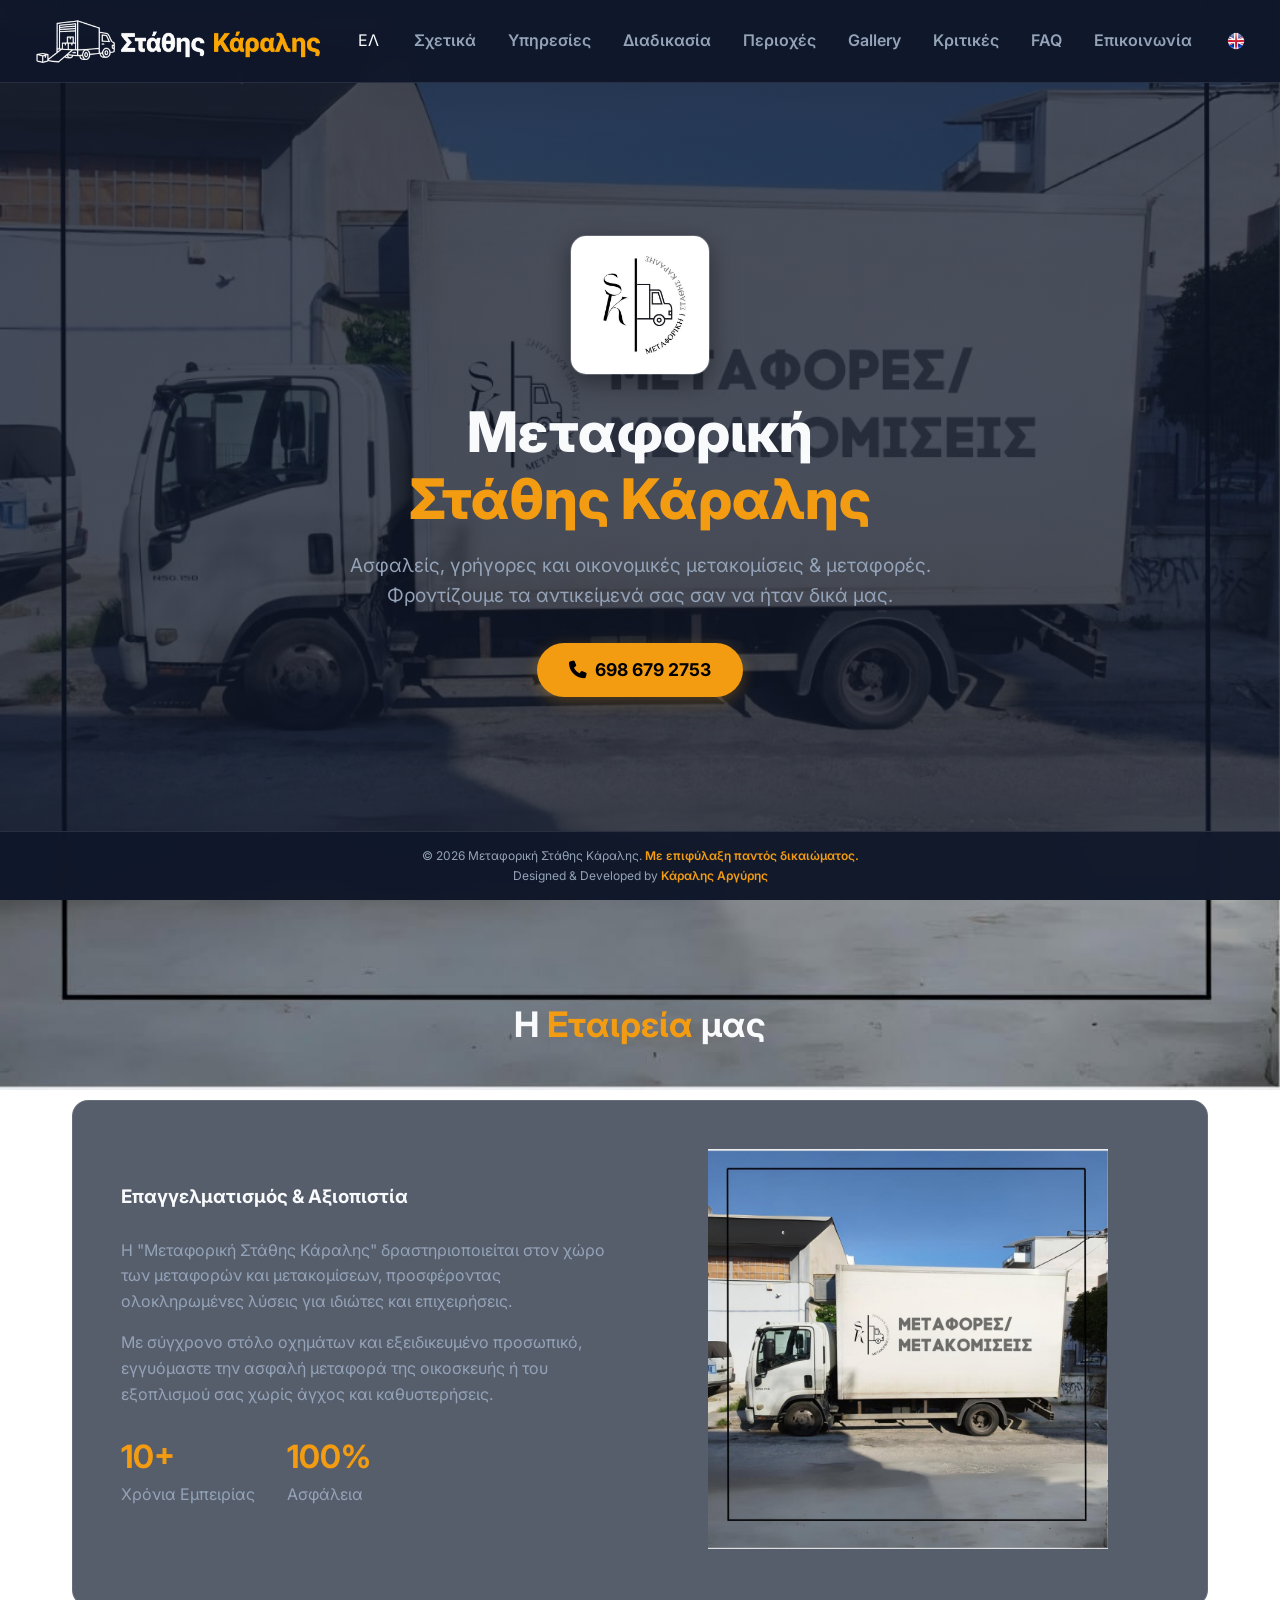
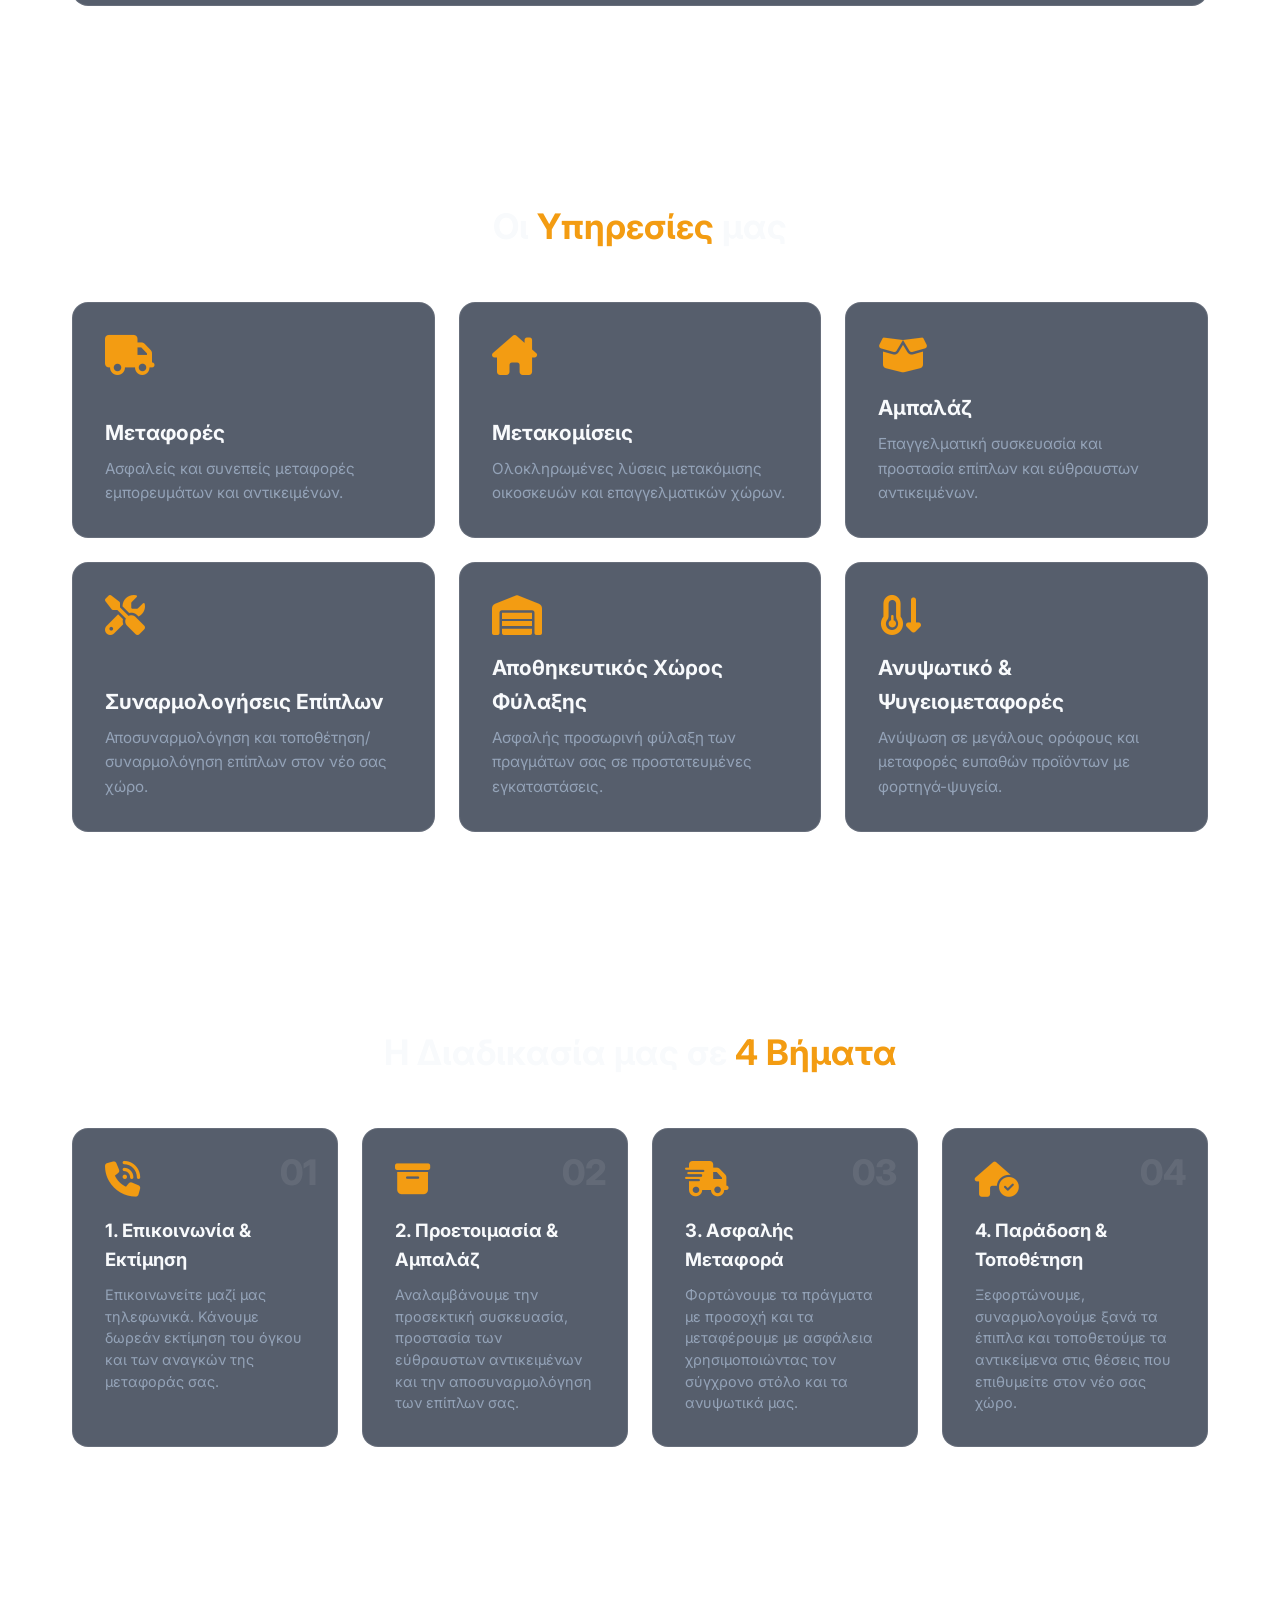
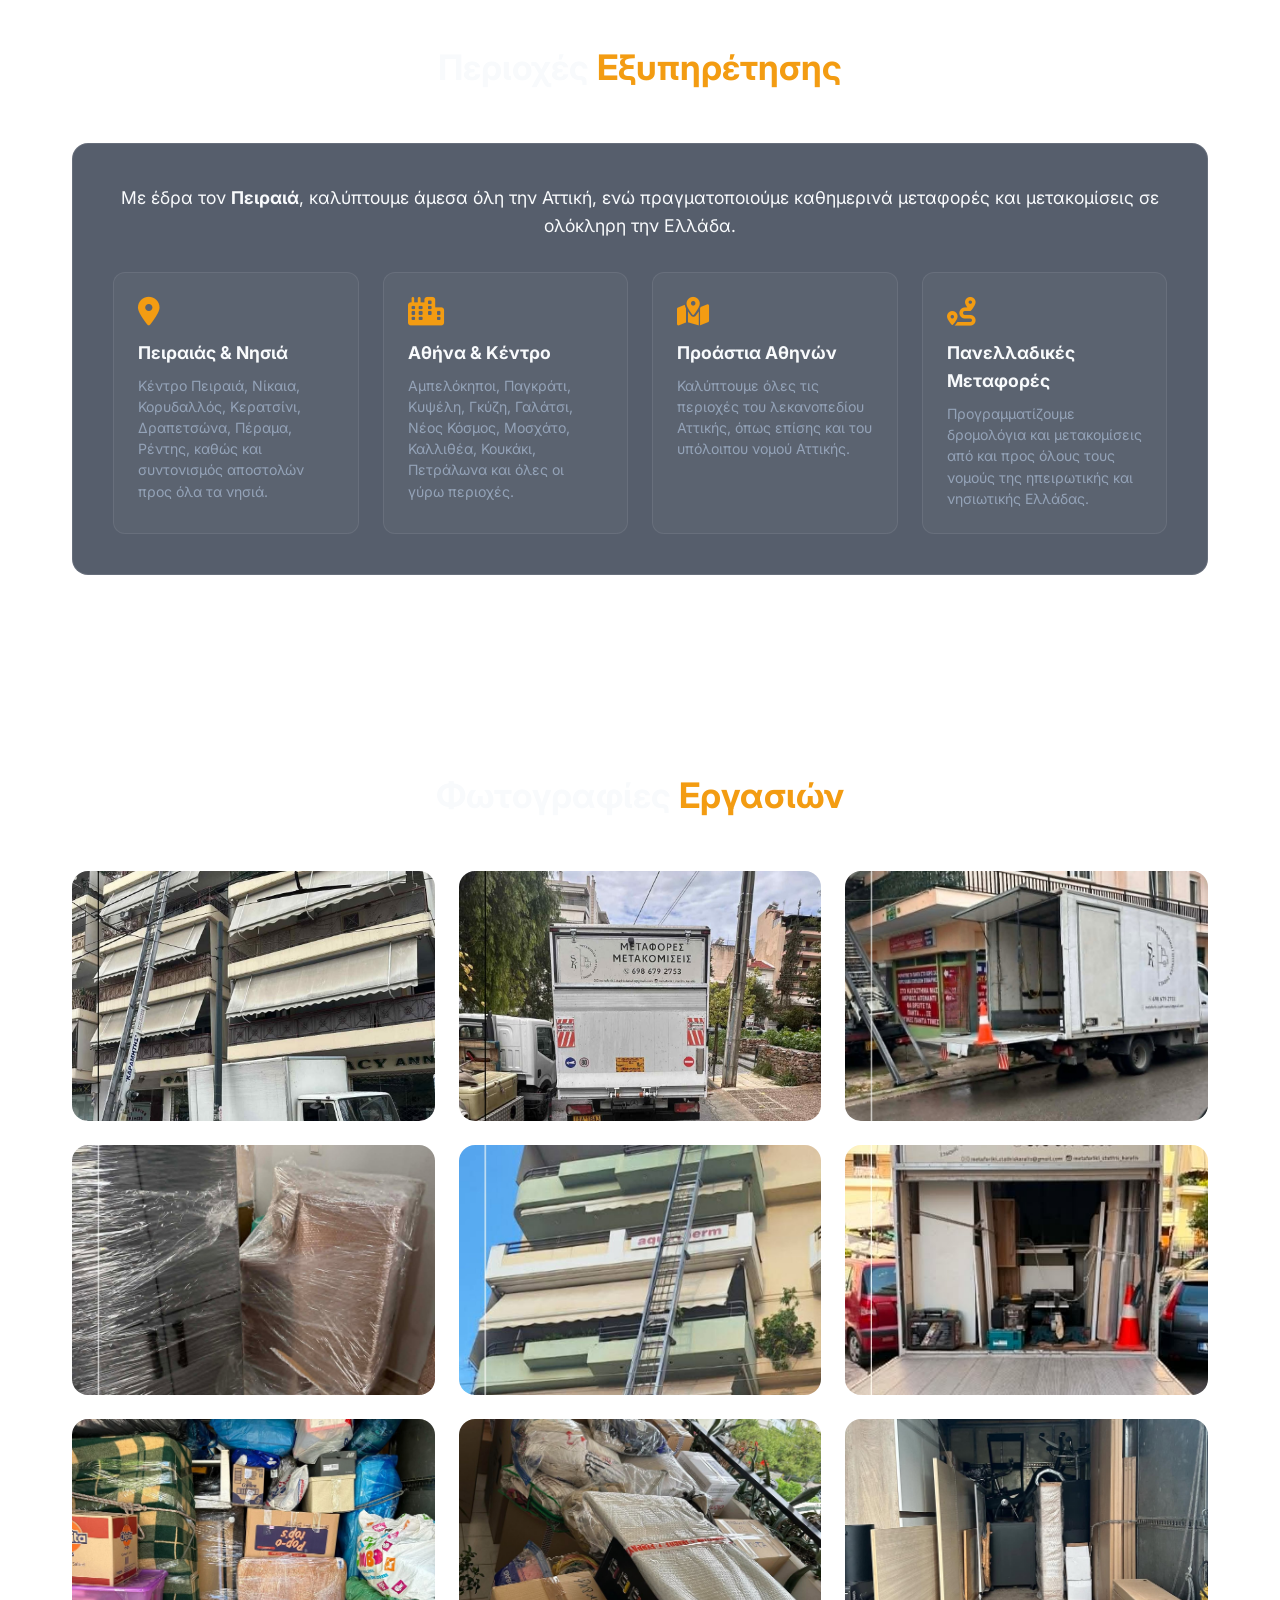
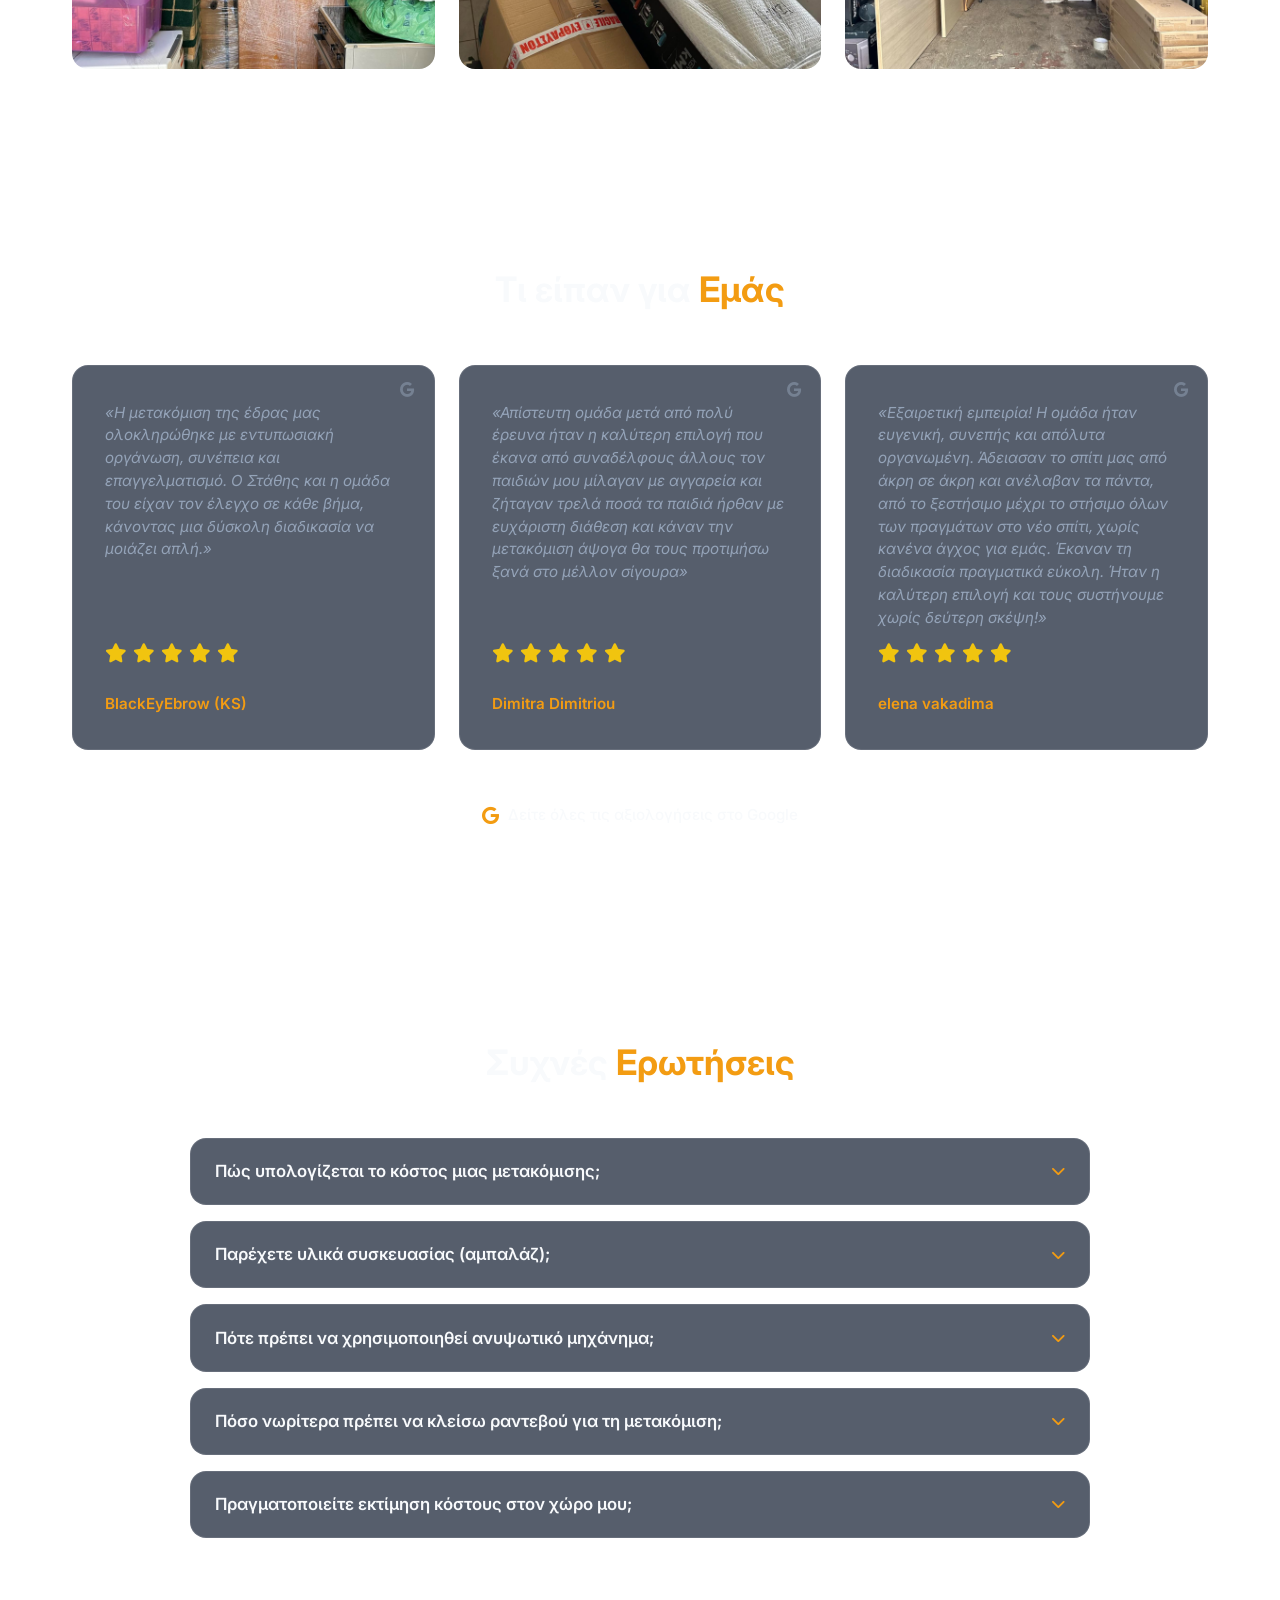
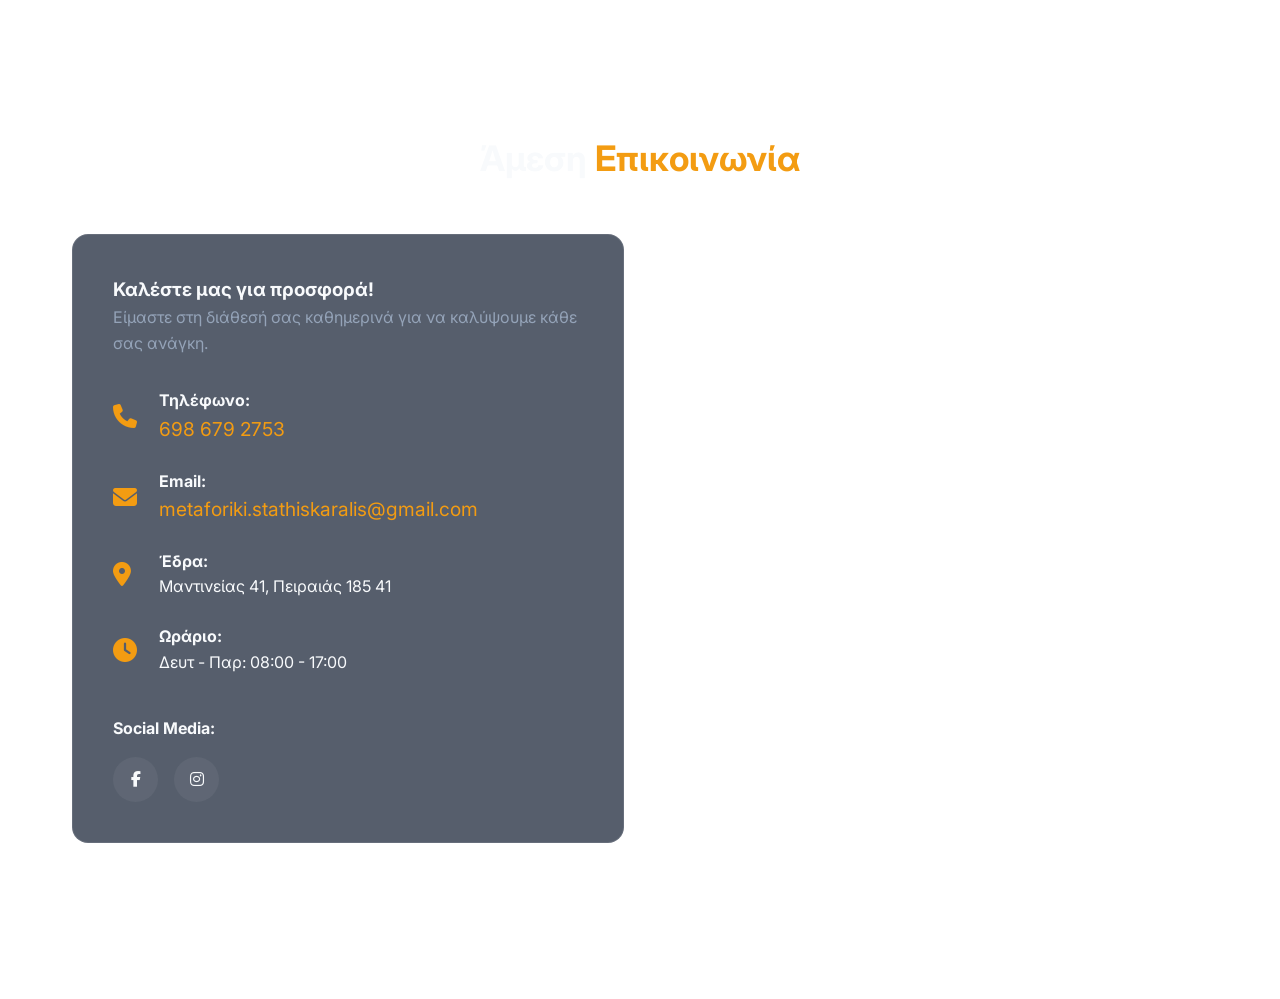
==== el/index.html @ 75755b31 "Add files via upload" ====
<!DOCTYPE html>
<html lang="el">
<head>
    <meta charset="UTF-8">
    <meta name="viewport" content="width=device-width, initial-scale=1.0">
    <title>Μεταφορική Στάθης Κάραλης | Μεταφορές - Μετακομίσεις Αθήνα Πειραιάς</title> 
    <meta name="description" content="Μεταφορική Στάθης Κάραλης. Μεταφορές, μετακομίσεις, αμπαλάζ, συναρμολογήσεις επίπλων, ανυψωτικό και ασφαλής φύλαξη στην Αθήνα και τον Πειραιά.">
    
    <link rel="canonical" href="https://www.yourdomain.gr/">

    <!-- Open Graph / Facebook / Viber -->
    <meta property="og:type" content="website">
    <meta property="og:title" content="Μεταφορική Στάθης Κάραλης | Μεταφορές - Μετακομίσεις Αθήνα Πειραιάς">
    <meta property="og:description" content="Μεταφορές, μετακομίσεις, αμπαλάζ και φύλαξη σε Αθήνα & Πειραιά. Άμεση και ασφαλής εξυπηρέτηση.">
    <meta property="og:image" content="images/logo.jpg">

    <link rel="icon" type="image/x-icon" href="../images/favicon.ico">

    <!-- Google Fonts & Font Awesome for Icons -->
    <link href="https://fonts.googleapis.com/css2?family=Inter:wght@400;600;800&display=swap" rel="stylesheet">
    <link rel="stylesheet" href="https://cdnjs.cloudflare.com/ajax/libs/font-awesome/6.4.0/css/all.min.css">
        
    <!-- Σύνδεση με το εξωτερικό αρχείο CSS -->
    <link rel="stylesheet" href="../css/style.css">
</head>

<body>
    <!-- NAVIGATION -->
    <nav>
        <a href="#" class="logo-link" aria-label="Αρχική Σελίδα">
            <img src="../images/header_gr.png" alt="Μεταφορική Στάθης Κάραλης" class="header-logo">
        </a>

        <button class="hamburger" id="hamburger-btn" aria-label="Άνοιγμα Μενού">
            <span></span>
            <span></span>
            <span></span>
        </button>
ΕΛ
        <ul class="nav-links" id="nav-links">
            <li><a href="#about" class="nav-link">Σχετικά</a></li>
            <li><a href="#services" class="nav-link">Υπηρεσίες</a></li>
            <li><a href="#process" class="nav-link">Διαδικασία</a></li>
            <li><a href="#areas" class="nav-link">Περιοχές</a></li>
            <li><a href="#gallery" class="nav-link">Gallery</a></li>
            <li><a href="#reviews" class="nav-link">Κριτικές</a></li>
            <li><a href="#faq" class="nav-link">FAQ</a></li>
            <li><a href="#contact" class="nav-link">Επικοινωνία</a></li>
            <div class="lang-switcher">
                <a href="../en/index.html" title="English">
                    <img src="../images/en-flag.png" alt="English" class="flag-icon">
                </a>
            </div>               
        </ul>
    </nav>

    <!-- HERO SECTION -->
    <section class="hero" id="hero">
        <img src="../images/logo.jpg" alt="Μεταφορική Στάθης Καράλης Logo" class="hero-logo">
        <h1>Μεταφορική <br><span class="text-primary">Στάθης Κάραλης</span></h1>
        <p>Ασφαλείς, γρήγορες και οικονομικές μετακομίσεις & μεταφορές. <br>Φροντίζουμε τα αντικείμενά σας σαν να ήταν δικά μας.</p>
        <div class="hero-cta">
            <a href="tel:6986792753" class="call-btn">
                <i class="fa-solid fa-phone"></i> 698 679 2753
            </a>
        </div>
    </section>

    <!-- ABOUT SECTION -->
    <section id="about">
        <h2 class="section-title">Η <span>Εταιρεία</span> μας</h2>
        <div class="about-container">
            <div class="about-text">
                <h3>Επαγγελματισμός & Αξιοπιστία</h3>
                <br>
                <p>Η "Μεταφορική Στάθης Κάραλης" δραστηριοποιείται στον χώρο των μεταφορών και μετακομίσεων, προσφέροντας ολοκληρωμένες λύσεις για ιδιώτες και επιχειρήσεις.</p>
                <p>Με σύγχρονο στόλο οχημάτων και εξειδικευμένο προσωπικό, εγγυόμαστε την ασφαλή μεταφορά της οικοσκευής ή του εξοπλισμού σας χωρίς άγχος και καθυστερήσεις.</p>
                
                <div class="stats">
                    <div class="stat-item">
                        <h3>10+</h3>
                        <p>Χρόνια Εμπειρίας</p>
                    </div>
                    <div class="stat-item">
                        <h3>100%</h3>
                        <p>Ασφάλεια</p>
                    </div>
                </div>
            </div>
            <div class="about-icon-wrapper">
                <!--<i class="fa-solid fa-truck-moving about-bg-icon"></i> -->
                <img id="pic" src="../images/bg.jpg">
            </div>
        </div>
    </section>

    <!-- SERVICES SECTION -->
    <section id="services">
        <h2 class="section-title">Οι <span>Υπηρεσίες</span> μας</h2>
        <div class="bento-grid">
            <div class="bento-card">
                <i class="fa-solid fa-truck"></i>
                <div>
                    <h3>Μεταφορές</h3>
                    <p>Ασφαλείς και συνεπείς μεταφορές εμπορευμάτων και αντικειμένων.</p>
                </div>
            </div>

            <div class="bento-card">
                <i class="fa-solid fa-house-chimney"></i>
                <div>
                    <h3>Μετακομίσεις</h3>
                    <p>Ολοκληρωμένες λύσεις μετακόμισης οικοσκευών και επαγγελματικών χώρων.</p>
                </div>
            </div>

            <div class="bento-card">
                <i class="fa-solid fa-box-open"></i>
                <div>
                    <h3>Αμπαλάζ</h3>
                    <p>Επαγγελματική συσκευασία και προστασία επίπλων και εύθραυστων αντικειμένων.</p>
                </div>
            </div>

            <div class="bento-card">
                <i class="fa-solid fa-screwdriver-wrench"></i>
                <div>
                    <h3>Συναρμολογήσεις Επίπλων</h3>
                    <p>Αποσυναρμολόγηση και τοποθέτηση/συναρμολόγηση επίπλων στον νέο σας χώρο.</p>
                </div>
            </div>

            <div class="bento-card">
                <i class="fa-solid fa-warehouse"></i>
                <div>
                    <h3>Αποθηκευτικός Χώρος Φύλαξης</h3>
                    <p>Ασφαλής προσωρινή φύλαξη των πραγμάτων σας σε προστατευμένες εγκαταστάσεις.</p>
                </div>
            </div>

            <div class="bento-card">
                <i class="fa-solid fa-temperature-arrow-down"></i>
                <div>
                    <h3>Ανυψωτικό & Ψυγειομεταφορές</h3>
                    <p>Ανύψωση σε μεγάλους ορόφους και μεταφορές ευπαθών προϊόντων με φορτηγά-ψυγεία.</p>
                </div>
            </div>
        </div>
    </section>

    <!-- PROCESS SECTION -->
    <section id="process">
        <h2 class="section-title">Η Διαδικασία μας σε <span>4 Βήματα</span></h2>
        <div class="process-grid">
            <div class="process-card">
                <div class="step-number">01</div>
                <i class="fa-solid fa-phone-volume"></i>
                <h3>1. Επικοινωνία &amp; Εκτίμηση</h3>
                <p>Επικοινωνείτε μαζί μας τηλεφωνικά. Κάνουμε δωρεάν εκτίμηση του όγκου και των αναγκών της μεταφοράς σας.</p>
            </div>

            <div class="process-card">
                <div class="step-number">02</div>
                <i class="fa-solid fa-box-archive"></i>
                <h3>2. Προετοιμασία &amp; Αμπαλάζ</h3>
                <p>Αναλαμβάνουμε την προσεκτική συσκευασία, προστασία των εύθραυστων αντικειμένων και την αποσυναρμολόγηση των επίπλων σας.</p>
            </div>

            <div class="process-card">
                <div class="step-number">03</div>
                <i class="fa-solid fa-truck-fast"></i>
                <h3>3. Ασφαλής Μεταφορά</h3>
                <p>Φορτώνουμε τα πράγματα με προσοχή και τα μεταφέρουμε με ασφάλεια χρησιμοποιώντας τον σύγχρονο στόλο και τα ανυψωτικά μας.</p>
            </div>

            <div class="process-card">
                <div class="step-number">04</div>
                <i class="fa-solid fa-house-circle-check"></i>
                <h3>4. Παράδοση &amp; Τοποθέτηση</h3>
                <p>Ξεφορτώνουμε, συναρμολογούμε ξανά τα έπιπλα και τοποθετούμε τα αντικείμενα στις θέσεις που επιθυμείτε στον νέο σας χώρο.</p>
            </div>
        </div>
    </section>

    <!-- SERVICE AREAS SECTION -->
    <section id="areas">
        <h2 class="section-title">Περιοχές <span>Εξυπηρέτησης</span></h2>
        <div class="areas-container glass-card">
            <p class="areas-intro">
                Με έδρα τον <strong>Πειραιά</strong>, καλύπτουμε άμεσα όλη την Αττική, ενώ πραγματοποιούμε καθημερινά μεταφορές και μετακομίσεις σε ολόκληρη την Ελλάδα.
            </p>
            <div class="areas-grid">
                <div class="area-box">
                    <i class="fa-solid fa-location-dot"></i>
                    <h4>Πειραιάς &amp; Νησιά</h4>
                    <p>Κέντρο Πειραιά, Νίκαια, Κορυδαλλός, Κερατσίνι, Δραπετσώνα, Πέραμα, Ρέντης, καθώς και συντονισμός αποστολών προς όλα τα νησιά.</p>
                </div>
                <div class="area-box">
                    <i class="fa-solid fa-city"></i>
                    <h4>Αθήνα &amp; Κέντρο</h4>
                    <p>Αμπελόκηποι, Παγκράτι, Κυψέλη, Γκύζη, Γαλάτσι, Νέος Κόσμος, Μοσχάτο, Καλλιθέα, Κουκάκι, Πετράλωνα και όλες οι γύρω περιοχές.</p>
                </div>
                <div class="area-box">
                    <i class="fa-solid fa-map-location-dot"></i>
                    <h4>Προάστια Αθηνών</h4>
                    <p>Καλύπτουμε όλες τις περιοχές του λεκανοπεδίου Αττικής, όπως επίσης και του υπόλοιπου νομού Αττικής.</p>
                </div>
                <div class="area-box">
                    <i class="fa-solid fa-route"></i>
                    <h4>Πανελλαδικές Μεταφορές</h4>
                    <p>Προγραμματίζουμε δρομολόγια και μετακομίσεις από και προς όλους τους νομούς της ηπειρωτικής και νησιωτικής Ελλάδας.</p>
                </div>
            </div>
        </div>
    </section>

    <!-- GALLERY SECTION -->
    <section id="gallery">
        <h2 class="section-title">Φωτογραφίες <span>Εργασιών</span></h2>
        <div class="gallery-grid">
            <div class="gallery-item">
                <img src="../images/image1.jpg" alt="Ανυψωτικό μηχάνημα μετακομίσεων">
            </div>
            <div class="gallery-item">
                <img src="../images/image2.jpg" alt="Φορτηγό μεταφορικής Στάθης Κάραλης">
            </div>
            <div class="gallery-item">
                <img src="../images/image3.jpg" alt="Φορτηγό μεταφορικής">
            </div>
            <div class="gallery-item">
                <img src="../images/image4.jpg" alt="Επαγγελματικό αμπαλάζ επίπλων">
            </div>
            <div class="gallery-item">
                <img src="../images/image5.jpg" alt="Ανυψωτική μετακόμιση">
            </div>
            <div class="gallery-item">
                <img src="../images/image6.jpg" alt="Φόρτωση οικοσκευής">
            </div>   
            <div class="gallery-item">
                <img src="../images/image7.jpg" alt="Φόρτωση εμπορευμάτων">
            </div>
            <div class="gallery-item">
                <img src="../images/image8.jpg" alt="Προστατευτικό αμπαλάζ">
            </div>
            <div class="gallery-item">
                <img src="../images/image9.jpg" alt="Φόρτωση σε φορτηγό">
            </div>                   
        </div>
    </section>

    <!-- REVIEWS SECTION -->
    <section id="reviews">
        <h2 class="section-title">Τι είπαν για <span>Εμάς</span></h2>
        <div class="bento-grid reviews-grid">
            
            <div class="bento-card review-card">
                <i class="fa-brands fa-google google-icon"></i>
                <p class="review-text">«Η μετακόμιση της έδρας μας ολοκληρώθηκε με εντυπωσιακή οργάνωση, συνέπεια και επαγγελματισμό. 
                  Ο Στάθης και η ομάδα του είχαν τον έλεγχο σε κάθε βήμα, κάνοντας μια δύσκολη διαδικασία να μοιάζει απλή.»</p>
                <div class="stars">
                    <i class="fa-solid fa-star"></i>
                    <i class="fa-solid fa-star"></i>
                    <i class="fa-solid fa-star"></i>
                    <i class="fa-solid fa-star"></i>
                    <i class="fa-solid fa-star"></i>
                </div>
                <strong class="reviewer-name">BlackEyEbrow (KS)</strong>
            </div>

            <div class="bento-card review-card">
                <i class="fa-brands fa-google google-icon"></i>
                <p class="review-text">«Απίστευτη ομάδα μετά από πολύ έρευνα ήταν η καλύτερη επιλογή που έκανα από συναδέλφους άλλους 
                  τον παιδιών μου μίλαγαν με αγγαρεία και ζήταγαν τρελά ποσά τα παιδιά ήρθαν με ευχάριστη διάθεση και κάναν την μετακόμιση 
                  άψογα θα τους προτιμήσω ξανά στο μέλλον σίγουρα»</p>
                <div class="stars">
                    <i class="fa-solid fa-star"></i>
                    <i class="fa-solid fa-star"></i>
                    <i class="fa-solid fa-star"></i>
                    <i class="fa-solid fa-star"></i>
                    <i class="fa-solid fa-star"></i>
                </div>
                <strong class="reviewer-name">Dimitra Dimitriou</strong>
            </div>

            <div class="bento-card review-card">
                <i class="fa-brands fa-google google-icon"></i>
                <p class="review-text">«Εξαιρετική εμπειρία! Η ομάδα ήταν ευγενική, συνεπής και απόλυτα οργανωμένη. Άδειασαν το σπίτι μας από άκρη σε άκρη 
                  και ανέλαβαν τα πάντα, από το ξεστήσιμο μέχρι το στήσιμο όλων των πραγμάτων στο νέο σπίτι, χωρίς κανένα άγχος για εμάς.
                  Έκαναν τη διαδικασία πραγματικά εύκολη. Ήταν η καλύτερη επιλογή και τους συστήνουμε χωρίς δεύτερη σκέψη!»</p>
                <div class="stars">
                    <i class="fa-solid fa-star"></i>
                    <i class="fa-solid fa-star"></i>
                    <i class="fa-solid fa-star"></i>
                    <i class="fa-solid fa-star"></i>
                    <i class="fa-solid fa-star"></i>
                </div>
                <strong class="reviewer-name">elena vakadima</strong>
            </div>

        </div>

        <div class="more-reviews-container">
          <a href="https://www.google.com/search?sa=X&sca_esv=29bc699f92e89c34&sxsrf=APpeQnuv6LtRsenF1Rma4m-DMabaAaedyA:1786607484368&q=%CE%9C%CE%B5%CF%84%CE%B1%CF%86%CE%BF%CF%81%CE%B9%CE%BA%CE%AE+%CE%A3%CF%84%CE%AC%CE%B8%CE%B7%CF%82+%CE%9A%CE%AC%CF%81%CE%B1%CE%BB%CE%B7%CF%82+Reviews&rflfq=1&num=20&stick=H4sIAAAAAAAAAONgkxK2NDYzNjA0NzAyMjY0sLQwN7A02cDI-IrR4tycc1vPt5zbeL7t3P7zjed2ntt1bp3CucVAoTXndpzbfr5J4dysc2uAMhvP7QZzg1LLMlPLixexkq0VAHDNiveQAAAA&rldimm=9363017022310987094&tbm=lcl&hl=en-GR&ved=2ahUKEwiWx9XDj52WAxWqfaQEHYgiIbAQ9fQKegQIPhAG&biw=1402&bih=777&dpr=1#lkt=LocalPoiReviews" target="_blank" rel="noopener noreferrer" class="google-reviews-btn">
              <i class="fa-brands fa-google"></i>
              <span>Δείτε όλες τις αξιολογήσεις στο Google</span>
          </a>
        </div>
    </section>

    <!-- FAQ SECTION -->
    <section id="faq">
        <h2 class="section-title">Συχνές <span>Ερωτήσεις</span></h2>
        <div class="faq-container">
            
            <details class="faq-item glass-card" name="faq">
                <summary>
                    <span>Πώς υπολογίζεται το κόστος μιας μετακόμισης;</span>
                    <i class="fa-solid fa-chevron-down faq-icon"></i>
                </summary>
                <div class="faq-content">
                    <p>Το κόστος εξαρτάται από τον όγκο των αντικειμένων, την απόσταση μεταξύ των δύο σημείων, τους ορόφους (και αν υπάρχει ασανσέρ), την ανάγκη χρήσης ανυψωτικού μηχανήματος, καθώς και τις επιπλέον υπηρεσίες (π.χ. αμπαλάζ, συναρμολόγηση).</p>
                </div>
            </details>

            <details class="faq-item glass-card" name="faq">
                <summary>
                    <span>Παρέχετε υλικά συσκευασίας (αμπαλάζ);</span>
                    <i class="fa-solid fa-chevron-down faq-icon"></i>
                </summary>
                <div class="faq-content">
                    <p>Ναι, διαθέτουμε όλα τα απαραίτητα υλικά επαγγελματικής συσκευασίας (χαρτοκιβώτια, αεροπλάστ με φυσαλίδες, stretch film, ειδικές θήκες για στρώματα και ρούχα). Μπορούμε να αναλάβουμε εμείς εξ ολοκλήρου το αμπαλάζ ή να σας προμηθεύσουμε τα υλικά.</p>
                </div>
            </details>

            <details class="faq-item glass-card" name="faq">
                <summary>
                    <span>Πότε πρέπει να χρησιμοποιηθεί ανυψωτικό μηχάνημα;</span>
                    <i class="fa-solid fa-chevron-down faq-icon"></i>
                </summary>
                <div class="faq-content">
                    <p>Το ανυψωτικό μηχάνημα συνιστάται όταν υπάρχουν μεγάλα ή βαριά έπιπλα που δεν χωρούν στο ασανσέρ/σκάλες, ή όταν πρόκειται για υψηλούς ορόφους. Εξασφαλίζει ταχύτερη μεταφορά και μηδενίζει τον κίνδυνο φθοράς στα έπιπλα και στους κοινόχρηστους χώρους της πολυκατοικίας.</p>
                </div>
            </details>

            <details class="faq-item glass-card" name="faq">
                <summary>
                    <span>Πόσο νωρίτερα πρέπει να κλείσω ραντεβού για τη μετακόμιση;</span>
                    <i class="fa-solid fa-chevron-down faq-icon"></i>
                </summary>
                <div class="faq-content">
                    <p>Καλό είναι να επικοινωνήσετε μαζί μας 5–10 ημέρες νωρίτερα, ώστε να εξασφαλίσετε την ημερομηνία και την ώρα που σας εξυπηρετεί καλύτερα, ειδικά για περιόδους αιχμής (τέλη και αρχές του μήνα).</p>
                </div>
            </details>

            <details class="faq-item glass-card" name="faq">
                <summary>
                    <span>Πραγματοποιείτε εκτίμηση κόστους στον χώρο μου;</span>
                    <i class="fa-solid fa-chevron-down faq-icon"></i>
                </summary>
                <div class="faq-content">
                    <p>Μάλιστα! Προσφέρουμε **δωρεάν επίσκεψη** στον χώρο σας για την ακριβή εκτίμηση του όγκου και των ιδιαιτεροτήτων της μεταφοράς, ώστε να σας δώσουμε μια τελική, διαφανή προσφορά χωρίς κρυφές χρεώσεις.</p>
                </div>
            </details>

        </div>
    </section>

    <!-- CONTACT SECTION -->
    <section id="contact">
        <h2 class="section-title">Άμεση <span>Επικοινωνία</span></h2>
        <div class="contact-container">
            <div class="contact-info">
                <h3>Καλέστε μας για προσφορά!</h3>
                <p class="contact-subtext">Είμαστε στη διάθεσή σας καθημερινά για να καλύψουμε κάθε σας ανάγκη.</p>
                
                <div class="info-item">
                    <i class="fa-solid fa-phone"></i>
                    <div>
                        <strong>Τηλέφωνο:</strong><br>
                        <a href="tel:6986792753" class="phone-link">698 679 2753</a>
                    </div>
                </div>

                <div class="info-item">
                    <i class="fa-solid fa-envelope"></i>
                    <div>
                        <strong>Email:</strong><br>
                        <a href="mailto:metaforiki.stathiskaralis@gmail.com" class="phone-link">metaforiki.stathiskaralis@gmail.com</a>
                    </div>
                </div>

                <div class="info-item">
                    <i class="fa-solid fa-location-dot"></i>
                    <div>
                        <strong>Έδρα:</strong><br>
                        <span>Μαντινείας 41, Πειραιάς 185 41</span>
                    </div>
                </div>

                <div class="info-item">
                    <i class="fa-solid fa-clock"></i>
                    <div>
                        <strong>Ωράριο:</strong><br>
                        <span>Δευτ - Παρ: 08:00 - 17:00</span>
                    </div>
                </div>

                <strong class="social-label">Social Media:</strong>
                <div class="social-links">
                    <a href="https://www.facebook.com/metaforiki.stathiskaralis/" target="_blank" rel="noopener noreferrer" class="social-icon" aria-label="Facebook"><i class="fa-brands fa-facebook-f"></i></a>
                    <a href="https://www.instagram.com/metaforiki_stathis_karalis" target="_blank" rel="noopener noreferrer" class="social-icon" aria-label="Instagram"><i class="fa-brands fa-instagram"></i></a>
                </div>
            </div>

            <div class="map-container">
                <iframe src="https://www.google.com/maps/embed?pb=!1m18!1m12!1m3!1d3182.7050260236715!2d23.658178853663998!3d37.957528345123315!2m3!1f0!2f0!3f0!3m2!1i1024!2i768!4f13.1!3m3!1m2!1s0x14a1bb8f5e6a9769%3A0x550d048ea24e21c2!2sMantinias%2041%2C%20Pireas%20185%2041!5e1!3m2!1sen!2sgr!4v1786609363223!5m2!1sen!2sgr" width="600" height="450" allowfullscreen="" loading="lazy" referrerpolicy="strict-origin-when-cross-origin" title="Χάρτης Τοποθεσίας" class="google-map"></iframe>
            </div>
        </div>
    </section>

    <!-- FLOATING CALL BUTTON (Mobile) -->
    <a href="tel:6986792753" class="floating-call-btn" aria-label="Καλέστε μας">
        <i class="fa-solid fa-phone"></i>
    </a>

    <!-- FOOTER -->
    <footer class="footer">
        <div class="container footer-content">
            <div class="footer-line line-1">
                <p>&copy; <span id="year"></span> Μεταφορική Στάθης Κάραλης. <a href="privacy.html">Με επιφύλαξη παντός δικαιώματος.</a></p>
            </div>
            <div class="footer-line line-2">
                <p>Designed &amp; Developed by <a href="https://argiris-karalis.github.io/resume/" target="_blank" rel="noopener noreferrer">Κάραλης Αργύρης</a></p>
            </div>
        </div>
    </footer>

    <!-- LIGHTBOX MODAL -->
    <div id="lightbox" class="lightbox">
        <span class="lightbox-close">&times;</span>
        <button class="lightbox-btn lightbox-prev" aria-label="Προηγούμενη φωτογραφία">&#10094;</button>
        <img class="lightbox-content" id="lightbox-img" alt="Μεγέθυνση εικόνας">
        <button class="lightbox-btn lightbox-next" aria-label="Επόμενη φωτογραφία">&#10095;</button>
    </div>

    <!-- Σύνδεση με το εξωτερικό αρχείο JS -->
    <script src="../script/main-script.js"></script>
</body>
</html>
---- css/style.css ----
/* ==========================================
   1. CSS VARIABLES & RESET
   ========================================== */
:root {
    /* Brand & Accent Colors */
    --primary: #f39c12;
    --primary-hover: #d35400;
    --star-yellow: #f1c40f;
    --btn-text-dark: #000000;
    --btn-text-light: #ffffff;

    /* Background Colors */
    --bg-dark: #0f172a;
    --bg-overlay: rgba(15, 23, 42, 0.75);
    --bg-card: rgba(30, 41, 59, 0.75);
    --bg-header: #13170d;
    --bg-nav: rgba(15, 23, 42, 0.95);
    --bg-footer: rgba(15, 23, 42, 0.9);
    --bg-lightbox: rgba(15, 23, 42, 0.94);
    --bg-glass-btn: rgba(255, 255, 255, 0.08);
    --bg-glass-btn-hover: rgba(255, 255, 255, 0.18);
    --bg-social-icon: rgba(255, 255, 255, 0.05);
    --bg-area-box: rgba(255, 255, 255, 0.03);

    /* Text Colors */
    --text-main: #f8fafc;
    --text-muted: #94a3b8;

    /* Borders & Lines */
    --border-glass: 1px solid rgba(255, 255, 255, 0.1);
    --border-glass-light: 1px solid rgba(255, 255, 255, 0.2);
    --border-glass-subtle: 1px solid rgba(255, 255, 255, 0.08);
    --border-logo: 1px solid rgba(255, 255, 255, 0.15);
    --border-faq: 1px solid rgba(255, 255, 255, 0.05);

    /* Shadows & Effects */
    --shadow-call-btn: 0 4px 15px rgba(243, 156, 18, 0.3);
    --shadow-logo: 0 8px 25px rgba(0, 0, 0, 0.4);
    --shadow-btn-hover: 0 8px 20px rgba(0, 0, 0, 0.25);
    --shadow-lightbox: 0 15px 35px rgba(0, 0, 0, 0.6);
    --shadow-floating-btn: 0 4px 15px rgba(0, 0, 0, 0.4);
    --step-number-color: rgba(255, 255, 255, 0.08);

    /* Layout & UI Variables */
    --radius: 16px;
    --backdrop-blur: blur(8px);

    /* Scrollbar */
    scrollbar-color: var(--primary) var(--bg-dark); 
    scrollbar-width: thin;
}

    /* Fallback για Chrome / Edge / Safari */
    ::-webkit-scrollbar {
    width: 8px;
    }

    ::-webkit-scrollbar-track {
    background: var(--bg-dark);
    }

    ::-webkit-scrollbar-thumb {
    background: var(--primary);
    border-radius: 4px;
    }

* {
    margin: 0;
    padding: 0;
    box-sizing: border-box;
    font-family: 'Inter', sans-serif;
    scroll-behavior: smooth;
}

/* ==========================================
   2. BASE & BODY
   ========================================== */
body {
    background-image: 
        linear-gradient(var(--bg-overlay), var(--bg-overlay)), 
        url('../images/bg.jpg');
    background-attachment: fixed;
    background-position: center;
    background-repeat: no-repeat;
    background-size: cover;
    color: var(--text-main);
    line-height: 1.6;
    display: flex;
    flex-direction: column;
    min-height: 100vh;
    padding-bottom: 60px; /* Για να μην κρύβεται περιεχόμενο από το sticky footer */
}

section {
    padding: 6rem 2rem;
    max-width: 1200px;
    margin: 0 auto;
    width: 100%;
}

.section-title {
    text-align: center;
    font-size: 2.2rem;
    margin-bottom: 3rem;
}

.section-title span { 
    color: var(--primary); 
}

/* Common Glassmorphism Card Style */
.glass-card {
    background: var(--bg-card);
    backdrop-filter: var(--backdrop-blur);
    -webkit-backdrop-filter: var(--backdrop-blur);
    border: var(--border-glass);
    border-radius: var(--radius);
}

/* Header Container Adjustments */
header {
    background-color: var(--bg-header);
    padding: 15px 0;
    width: 100%;
}

.header-logo {
    height: 50px;
    width: auto;
    display: block;
}

header .container {
    display: flex;
    justify-content: center;
    align-items: center;
}

/* ==========================================
   3. NAVIGATION
   ========================================== */
nav {
    position: fixed;
    top: 0;
    width: 100%;
    background: var(--bg-nav);
    backdrop-filter: blur(10px);
    -webkit-backdrop-filter: blur(10px);
    z-index: 1000;
    padding: 1rem 2rem;
    display: flex;
    justify-content: space-between;
    align-items: center;
    border-bottom: var(--border-glass);
}

.logo-link {
    text-decoration: none;
    display: flex;
    align-items: center;
    z-index: 1001;
}

.nav-links {
    display: flex;
    gap: 2rem;
    list-style: none;
}

.nav-links a {
    color: var(--text-muted);
    text-decoration: none;
    transition: color 0.3s ease;
    font-weight: 600;
}

.nav-links a:hover { 
    color: var(--primary); 
}

/* Hamburger Menu Button */
.hamburger {
    display: none;
    flex-direction: column;
    justify-content: space-between;
    width: 28px;
    height: 20px;
    background: transparent;
    border: none;
    cursor: pointer;
    z-index: 1001;
}

.hamburger span {
    width: 100%;
    height: 3px;
    background-color: var(--text-main);
    border-radius: 2px;
    transition: all 0.3s ease-in-out;
}

.hamburger.active span:nth-child(1) {
    transform: translateY(8.5px) rotate(45deg);
}

.hamburger.active span:nth-child(2) {
    opacity: 0;
}

.hamburger.active span:nth-child(3) {
    transform: translateY(-8.5px) rotate(-45deg);
}

/* Language Switcher */
nav .lang-switcher,
.nav-right-controls .lang-switcher {
  display: flex;
  align-items: center;
  gap: 12px;
}

nav .lang-switcher a {
  background: transparent !important;
  box-shadow: none !important;
  border: none !important;
  padding: 0 !important;
  display: inline-flex !important;
  align-items: center;
  cursor: pointer !important;
}

nav .lang-switcher .flag-icon {
  width: 24px;
  height: auto;
  border-radius: 4px;
  transition: opacity 0.3s ease, transform 0.2s ease;
}

nav .lang-switcher a:hover .flag-icon {
  opacity: 0.8;
  transform: scale(1.08);
}

/* ==========================================
   4. HERO SECTION
   ========================================== */
.hero {
    min-height: 100vh;
    display: flex;
    flex-direction: column;
    justify-content: center;
    align-items: center;
    text-align: center;
    padding-top: 8rem;
    background: transparent;
}

.hero-logo {
    width: 140px;
    height: auto;
    max-height: 140px;
    object-fit: contain;
    margin-bottom: 1.5rem;
    border-radius: var(--radius);
    box-shadow: var(--shadow-logo);
    border: var(--border-logo);
    transition: transform 0.3s ease;
}

.hero-logo:hover {
    transform: scale(1.05);
}

.hero h1 {
    font-size: 3.5rem;
    font-weight: 800;
    margin-bottom: 1rem;
    line-height: 1.2;
}

.hero p {
    font-size: 1.2rem;
    color: var(--text-muted);
    max-width: 600px;
    margin-bottom: 2rem;
}

.call-btn {
    background: var(--primary);
    color: var(--btn-text-dark);
    padding: 0.8rem 2rem;
    border-radius: 30px;
    text-decoration: none;
    font-weight: 700;
    font-size: 1.1rem;
    transition: background 0.3s ease, color 0.3s ease, transform 0.3s ease;
    display: inline-flex;
    align-items: center;
    gap: 8px;
    box-shadow: var(--shadow-call-btn);
}

.call-btn:hover {
    background: var(--primary-hover);
    color: var(--btn-text-light);
    transform: translateY(-2px);
}

/* ==========================================
   5. ABOUT SECTION
   ========================================== */
.about-container {
    background: var(--bg-card);
    backdrop-filter: var(--backdrop-blur);
    -webkit-backdrop-filter: var(--backdrop-blur);
    border: var(--border-glass);
    border-radius: var(--radius);
    padding: 3rem;
    display: grid;
    grid-template-columns: 1fr 1fr;
    gap: 2rem;
    align-items: center;
}

.about-text p {
    color: var(--text-muted);
    margin-bottom: 1rem;
}

.stats {
    display: flex;
    gap: 2rem;
    margin-top: 1.5rem;
}

.stat-item h3 {
    font-size: 2rem;
    color: var(--primary);
}

/* ==========================================
   6. SERVICES SECTION (BENTO GRID)
   ========================================== */
.bento-grid {
    display: grid;
    grid-template-columns: repeat(3, 1fr);
    gap: 1.5rem;
}

.bento-card {
    background: var(--bg-card);
    backdrop-filter: var(--backdrop-blur);
    -webkit-backdrop-filter: var(--backdrop-blur);
    border: var(--border-glass);
    border-radius: var(--radius);
    padding: 2rem;
    transition: transform 0.3s ease, border-color 0.3s ease;
    display: flex;
    flex-direction: column;
    justify-content: space-between;
}

.bento-card:hover {
    transform: translateY(-5px);
    border-color: var(--primary);
}

.bento-card i {
    font-size: 2.5rem;
    color: var(--primary);
    margin-bottom: 1rem;
}

.bento-card h3 {
    font-size: 1.3rem;
    margin-bottom: 0.5rem;
}

.bento-card p {
    color: var(--text-muted);
    font-size: 0.95rem;
}

/* ==========================================
   7. GALLERY SECTION
   ========================================== */
.gallery-grid {
    display: grid;
    grid-template-columns: repeat(auto-fit, minmax(280px, 1fr));
    gap: 1.5rem;
}

.gallery-item {
    position: relative;
    border-radius: var(--radius);
    overflow: hidden;
    height: 250px;
    background: var(--bg-card);
    cursor: pointer;
}

.gallery-item img {
    width: 100%;
    height: 100%;
    object-fit: cover;
    transition: transform 0.4s ease;
}

.gallery-item:hover img {
    transform: scale(1.08);
}

/* ==========================================
   8. REVIEWS SECTION
   ========================================== */
.review-card {
    position: relative;
    justify-content: flex-start;
    gap: 0.8rem;
    padding-top: 2.2rem;
}

.review-card .google-icon {
    position: absolute;
    top: 1rem;
    right: 1.2rem;
    font-size: 0.95rem;
    color: var(--text-muted);
    opacity: 0.5;
}

.review-text {
    font-style: italic;
    color: var(--text-main);
    font-size: 0.95rem;
    line-height: 1.5;
    margin-bottom: auto;
}

.review-card .stars i {
    font-size: 1.2rem !important;
    color: var(--star-yellow);
    margin-right: 2px;
}

.reviewer-name {
    display: block;
    font-size: 0.95rem;
    color: var(--primary);
    font-weight: 600;
}

.more-reviews-container {
    text-align: center;
    margin-top: 2.5rem;
}

.google-reviews-btn {
    display: inline-flex;
    align-items: center;
    gap: 0.6rem;
    padding: 0.8rem 1.8rem;
    background: var(--bg-glass-btn);
    color: var(--text-main);
    border: var(--border-glass-light);
    border-radius: 50px;
    font-size: 0.95rem;
    font-weight: 500;
    text-decoration: none;
    transition: all 0.3s ease;
    backdrop-filter: blur(5px);
}

.google-reviews-btn:hover {
    background: var(--bg-glass-btn-hover);
    border-color: var(--primary);
    color: var(--btn-text-light);
    transform: translateY(-2px);
    box-shadow: var(--shadow-btn-hover);
}

.google-reviews-btn i {
    font-size: 1.1rem;
    color: var(--primary);
}

/* ==========================================
   9. CONTACT SECTION
   ========================================== */
.contact-container {
    display: grid;
    grid-template-columns: 1fr 1fr;
    gap: 2rem;
}

.contact-info {
    background: var(--bg-card);
    backdrop-filter: var(--backdrop-blur);
    -webkit-backdrop-filter: var(--backdrop-blur);
    border: var(--border-glass);
    border-radius: var(--radius);
    padding: 2.5rem;
    display: flex;
    flex-direction: column;
    justify-content: center;
}

.info-item {
    display: flex;
    align-items: center;
    gap: 1rem;
    margin-bottom: 1.5rem;
}

.info-item i {
    font-size: 1.5rem;
    color: var(--primary);
    width: 30px;
}

.social-links {
    display: flex;
    gap: 1rem;
    margin-top: 1rem;
}

.social-icon {
    width: 45px;
    height: 45px;
    background: var(--bg-social-icon);
    border-radius: 50%;
    display: flex;
    align-items: center;
    justify-content: center;
    color: var(--text-main);
    text-decoration: none;
    transition: background 0.3s ease, color 0.3s ease;
}

.social-icon:hover {
    background: var(--primary);
    color: var(--btn-text-dark);
}

.map-container {
    border-radius: var(--radius);
    overflow: hidden;
    min-height: 350px;
}

.map-container iframe {
    width: 100%;
    height: 100%;
    border: 0;
}

/* ==========================================
   10. FLOATING ACTION BUTTON (MOBILE)
   ========================================== */
.floating-call-btn {
    display: none;
    position: fixed;
    bottom: 80px;
    right: 20px;
    width: 55px;
    height: 55px;
    background: var(--primary);
    color: var(--btn-text-dark);
    border-radius: 50%;
    align-items: center;
    justify-content: center;
    font-size: 1.4rem;
    box-shadow: var(--shadow-floating-btn);
    z-index: 998;
    text-decoration: none;
    transition: transform 0.3s ease;
}

.floating-call-btn:active {
    transform: scale(0.9);
}

/* ==========================================
   11. LIGHTBOX MODAL WITH NAVIGATION
   ========================================== */
.lightbox {
    display: none;
    position: fixed;
    z-index: 2000;
    left: 0;
    top: 0;
    width: 100%;
    height: 100%;
    background-color: var(--bg-lightbox);
    backdrop-filter: blur(10px);
    -webkit-backdrop-filter: blur(10px);
    align-items: center;
    justify-content: center;
    user-select: none;
}

.lightbox.active {
    display: flex;
    animation: fadeIn 0.3s ease;
}

.lightbox-content {
    max-width: 85%;
    max-height: 85vh;
    border-radius: var(--radius);
    box-shadow: var(--shadow-lightbox);
    border: var(--border-glass);
    object-fit: contain;
    transition: transform 0.2s ease, opacity 0.2s ease;
}

.lightbox-close {
    position: absolute;
    top: 20px;
    right: 30px;
    color: var(--text-main);
    font-size: 38px;
    font-weight: bold;
    cursor: pointer;
    transition: color 0.3s ease, transform 0.2s ease;
    z-index: 2002;
}

.lightbox-close:hover {
    color: var(--primary);
    transform: scale(1.1);
}

.lightbox-btn {
    position: absolute;
    top: 50%;
    transform: translateY(-50%);
    background: var(--bg-glass-btn);
    border: var(--border-glass-light);
    color: var(--text-main);
    font-size: 1.8rem;
    padding: 0.8rem 1.2rem;
    cursor: pointer;
    border-radius: 50%;
    transition: all 0.3s ease;
    z-index: 2001;
    display: flex;
    align-items: center;
    justify-content: center;
    backdrop-filter: blur(5px);
}

.lightbox-btn:hover {
    background: var(--primary);
    color: var(--btn-text-dark);
    border-color: var(--primary);
    transform: translateY(-50%) scale(1.1);
}

.lightbox-prev { left: 20px; }
.lightbox-next { right: 20px; }

@keyframes fadeIn {
    from { opacity: 0; transform: scale(0.96); }
    to { opacity: 1; transform: scale(1); }
}

/* ==========================================
   12. FOOTER (STICKY & TRANSLUCENT)
   ========================================== */
footer.footer {
    position: fixed;
    bottom: 0;
    left: 0;
    width: 100%;
    z-index: 999;
    padding: 1rem 1.5rem;
    border-top: var(--border-glass);
    background: var(--bg-footer);
    backdrop-filter: blur(10px);
    -webkit-backdrop-filter: blur(10px);
    color: var(--text-muted);
    font-size: 0.75rem;
    text-align: center;
}

.footer-content {
    display: flex;
    flex-direction: column;
    gap: 0.3rem;
    align-items: center;
    justify-content: center;
}

.footer-line p {
    margin: 0;
    line-height: 1.3;
}

.footer-line a {
    color: var(--primary);
    text-decoration: none;
    font-weight: 600;
    transition: color 0.3s ease, border-bottom 0.3s ease;
    border-bottom: 1px solid transparent;
}

.footer-line a:hover {
    color: var(--primary-hover);
    border-bottom: 1px solid var(--primary-hover);
}

/* ==========================================
   13. RESPONSIVE DESIGN
   ========================================== */
@media (max-width: 1150px) {
    .bento-grid {
        grid-template-columns: 1fr;
    }

    .about-container, 
    .contact-container {
        grid-template-columns: 1fr;
    }

    .hero h1 { 
        font-size: 2.5rem; 
    }

    .floating-call-btn {
        display: flex;
    }

    /* Mobile Navigation */
    .hamburger {
        display: flex;
    }

    .nav-links {
        position: fixed;
        top: 0;
        right: -100%;
        width: 40%;
        height: 80vh;
        background: var(--bg-dark);
        flex-direction: column;
        justify-content: center;
        align-items: center;
        gap: 1.5rem;
        transition: right 0.4s ease-in-out;
    }

    .nav-links.active {
        right: 0;
    }

    .nav-links a {
        font-size: 1.5rem;
    }
}

@media (max-width: 600px) {
    .hero-logo {
        width: 110px;
        margin-bottom: 1rem;
    }

    .lightbox-content {
        max-width: 95%;
        max-height: 75vh;
    }

    .lightbox-btn {
        font-size: 1.4rem;
        padding: 0.6rem 0.9rem;
    }

    .lightbox-prev { left: 10px; }
    .lightbox-next { right: 10px; }
    .lightbox-close { top: 15px; right: 20px; font-size: 32px; }
}

/* ==========================================
   PROCESS SECTION (4 ΒΗΜΑΤΑ)
   ========================================== */
.process-grid {
    display: grid;
    grid-template-columns: repeat(auto-fit, minmax(240px, 1fr));
    gap: 1.5rem;
}

.process-card {
    background: var(--bg-card);
    backdrop-filter: var(--backdrop-blur);
    -webkit-backdrop-filter: var(--backdrop-blur);
    border: var(--border-glass);
    border-radius: var(--radius);
    padding: 2rem;
    position: relative;
    transition: transform 0.3s ease, border-color 0.3s ease;
}

.process-card:hover {
    transform: translateY(-5px);
    border-color: var(--primary);
}

.step-number {
    position: absolute;
    top: 15px;
    right: 20px;
    font-size: 2.2rem;
    font-weight: 800;
    color: var(--step-number-color);
}

.process-card i {
    font-size: 2.2rem;
    color: var(--primary);
    margin-bottom: 1.2rem;
}

.process-card h3 {
    font-size: 1.15rem;
    margin-bottom: 0.6rem;
}

.process-card p {
    color: var(--text-muted);
    font-size: 0.9rem;
    line-height: 1.5;
}

/* ==========================================
   SERVICE AREAS SECTION (ΠΕΡΙΟΧΕΣ)
   ========================================== */
.areas-container {
    padding: 2.5rem;
}

.areas-intro {
    text-align: center;
    font-size: 1.1rem;
    margin-bottom: 2rem;
    color: var(--text-main);
}

.areas-grid {
    display: grid;
    grid-template-columns: repeat(auto-fit, minmax(240px, 1fr));
    gap: 1.5rem;
}

.area-box {
    background: var(--bg-area-box);
    border: var(--border-glass-subtle);
    border-radius: calc(var(--radius) - 4px);
    padding: 1.5rem;
}

.area-box i {
    font-size: 1.8rem;
    color: var(--primary);
    margin-bottom: 0.8rem;
}

.area-box h4 {
    font-size: 1.1rem;
    margin-bottom: 0.5rem;
    color: var(--text-main);
}

.area-box p {
    color: var(--text-muted);
    font-size: 0.88rem;
    line-height: 1.5;
}

/* ==========================================
   FAQ SECTION (ΣΥΧΝΕΣ ΕΡΩΤΗΣΕΙΣ)
   ========================================== */
.faq-container {
    display: flex;
    flex-direction: column;
    gap: 1rem;
    max-width: 900px;
    margin: 0 auto;
}

.faq-item {
    border-radius: var(--radius);
    overflow: hidden;
    transition: border-color 0.3s ease;
}

.faq-item[open] {
    border-color: var(--primary);
}

.faq-item summary {
    padding: 1.2rem 1.5rem;
    font-weight: 600;
    font-size: 1.05rem;
    cursor: pointer;
    list-style: none;
    display: flex;
    justify-content: space-between;
    align-items: center;
    user-select: none;
}

.faq-item summary::-webkit-details-marker {
    display: none;
}

.faq-icon {
    color: var(--primary);
    transition: transform 0.3s ease;
    font-size: 0.9rem;
}

.faq-item[open] .faq-icon {
    transform: rotate(180deg);
}

.faq-content {
    padding: 0 1.5rem 1.2rem 1.5rem;
    color: var(--text-muted);
    font-size: 0.95rem;
    line-height: 1.6;
    border-top: var(--border-faq);
    margin-top: 0.5rem;
    padding-top: 1rem;
}

/* ==========================================
   14. LEGAL / PRIVACY PAGE STYLES
   ========================================== */
.legal-container {
    max-width: 900px;
    margin: 0 auto;
    padding: 3rem;
}

.back-link {
    display: inline-flex;
    align-items: center;
    gap: 8px;
    color: var(--primary);
    text-decoration: none;
    font-weight: 600;
    margin-bottom: 1.5rem;
    transition: transform 0.2s ease;
}

.back-link:hover {
    transform: translateX(-5px);
}

.legal-container h1 {
    font-size: 2.2rem;
    margin-bottom: 0.5rem;
}

.last-updated {
    color: var(--text-muted);
    font-size: 0.85rem;
    margin-bottom: 2rem;
}

.legal-block {
    margin-bottom: 2rem;
}

.legal-block h2 {
    font-size: 1.4rem;
    color: var(--primary);
    margin-bottom: 1rem;
    display: flex;
    align-items: center;
    gap: 10px;
}

.legal-block h3 {
    font-size: 1.1rem;
    color: var(--text-main);
    margin: 1.2rem 0 0.5rem 0;
}

.legal-block p {
    color: var(--text-muted);
    font-size: 0.95rem;
    line-height: 1.7;
    margin-bottom: 0.8rem;
}

.legal-block ul {
    color: var(--text-muted);
    font-size: 0.95rem;
    line-height: 1.7;
    margin-left: 1.5rem;
    margin-bottom: 1rem;
}

.legal-block li {
    margin-bottom: 0.4rem;
}

.legal-divider {
    border: none;
    border-top: var(--border-faq);
    margin: 2rem 0;
}

.legal-contact-box {
    text-align: center;
    background: var(--bg-area-box);
    border: var(--border-glass-subtle);
    border-radius: var(--radius);
    padding: 2rem;
    margin-top: 2rem;
}

.legal-contact-box p {
    margin-bottom: 1rem;
    color: var(--text-main);
    font-weight: 600;
}

@media (max-width: 768px) {
    .legal-container {
        padding: 1.5rem;
    }
    .legal-container h1 {
        font-size: 1.7rem;
    }
}

@media (max-width: 1150px) {
    /* Περιορισμός του ύψους του logo στο navbar */
    nav .header-logo {
        max-height: 35px;
        width: auto;
    }

    /* Σωστή στοίχιση των στοιχείων στο nav */
    nav {
        padding: 0.8rem 1.2rem;
        display: flex;
        align-items: center;
        justify-content: space-between;
    }
}

/* Νέες κλάσεις που αντικατέστησαν τα inline styles */

.text-primary {
    color: var(--primary);
}

.about-icon-wrapper {
    text-align: center;
}

.about-bg-icon {
    font-size: 10rem;
    color: rgba(255, 255, 255, 0.05);
}

.contact-subtext {
    color: var(--text-muted);
    margin-bottom: 2rem;
}

.phone-link {
    color: var(--primary);
    text-decoration: none;
    font-size: 1.2rem;
}

.social-label {
    margin-top: 1rem;
    display: block;
}

.google-map {
    border: 0;
}

#pic{
    height: 400px;
}
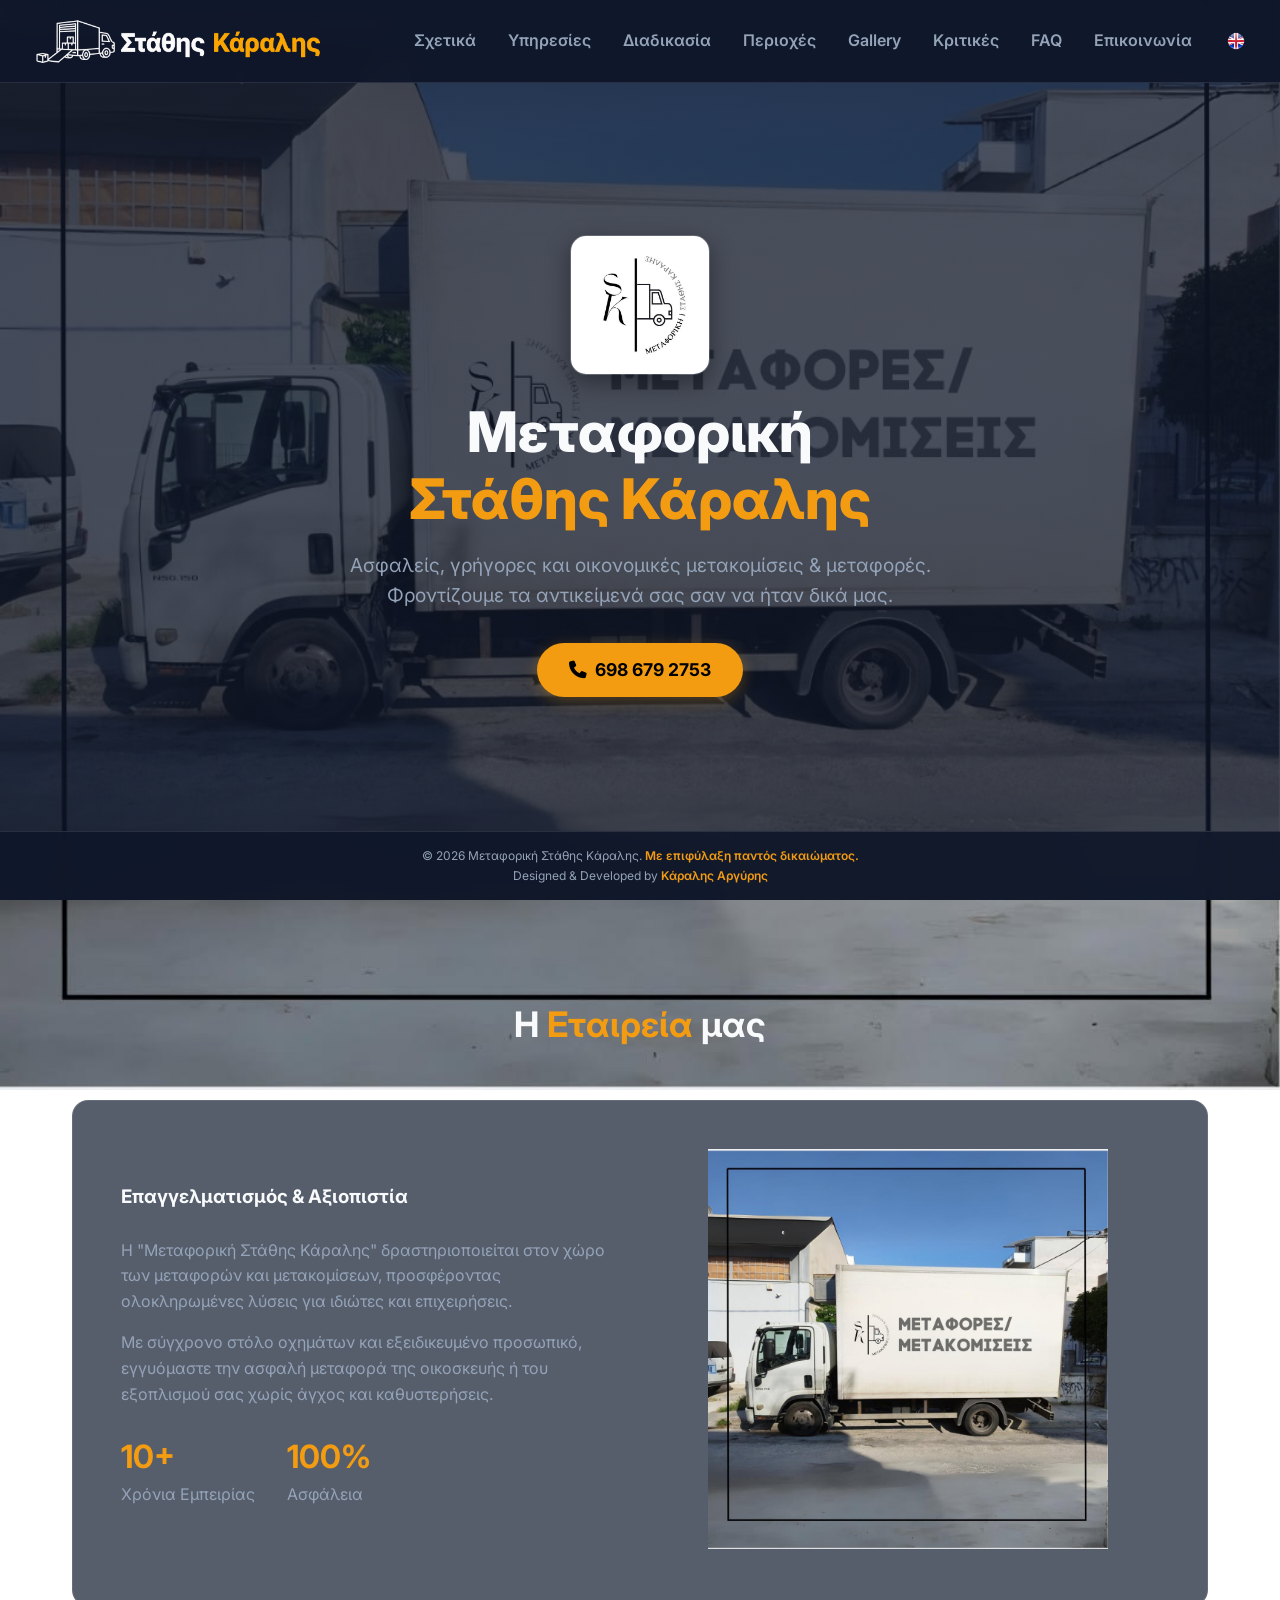
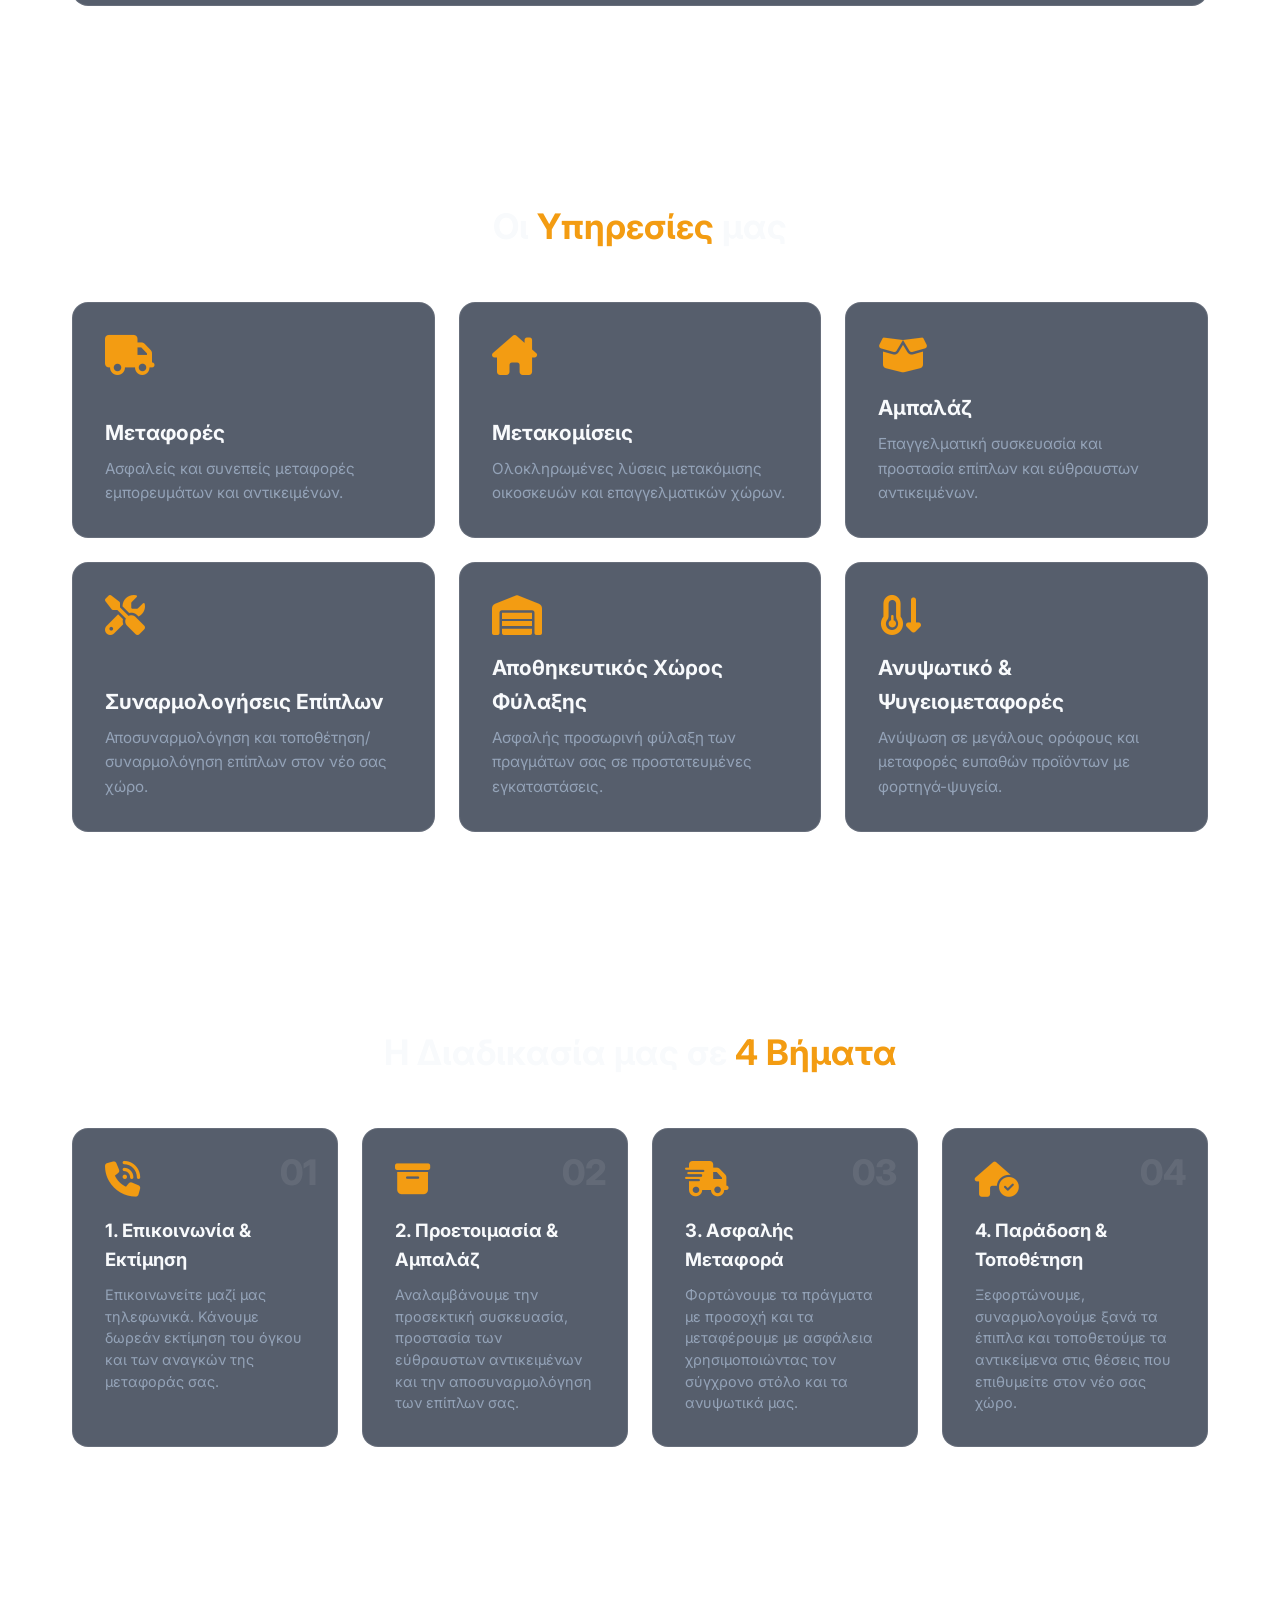
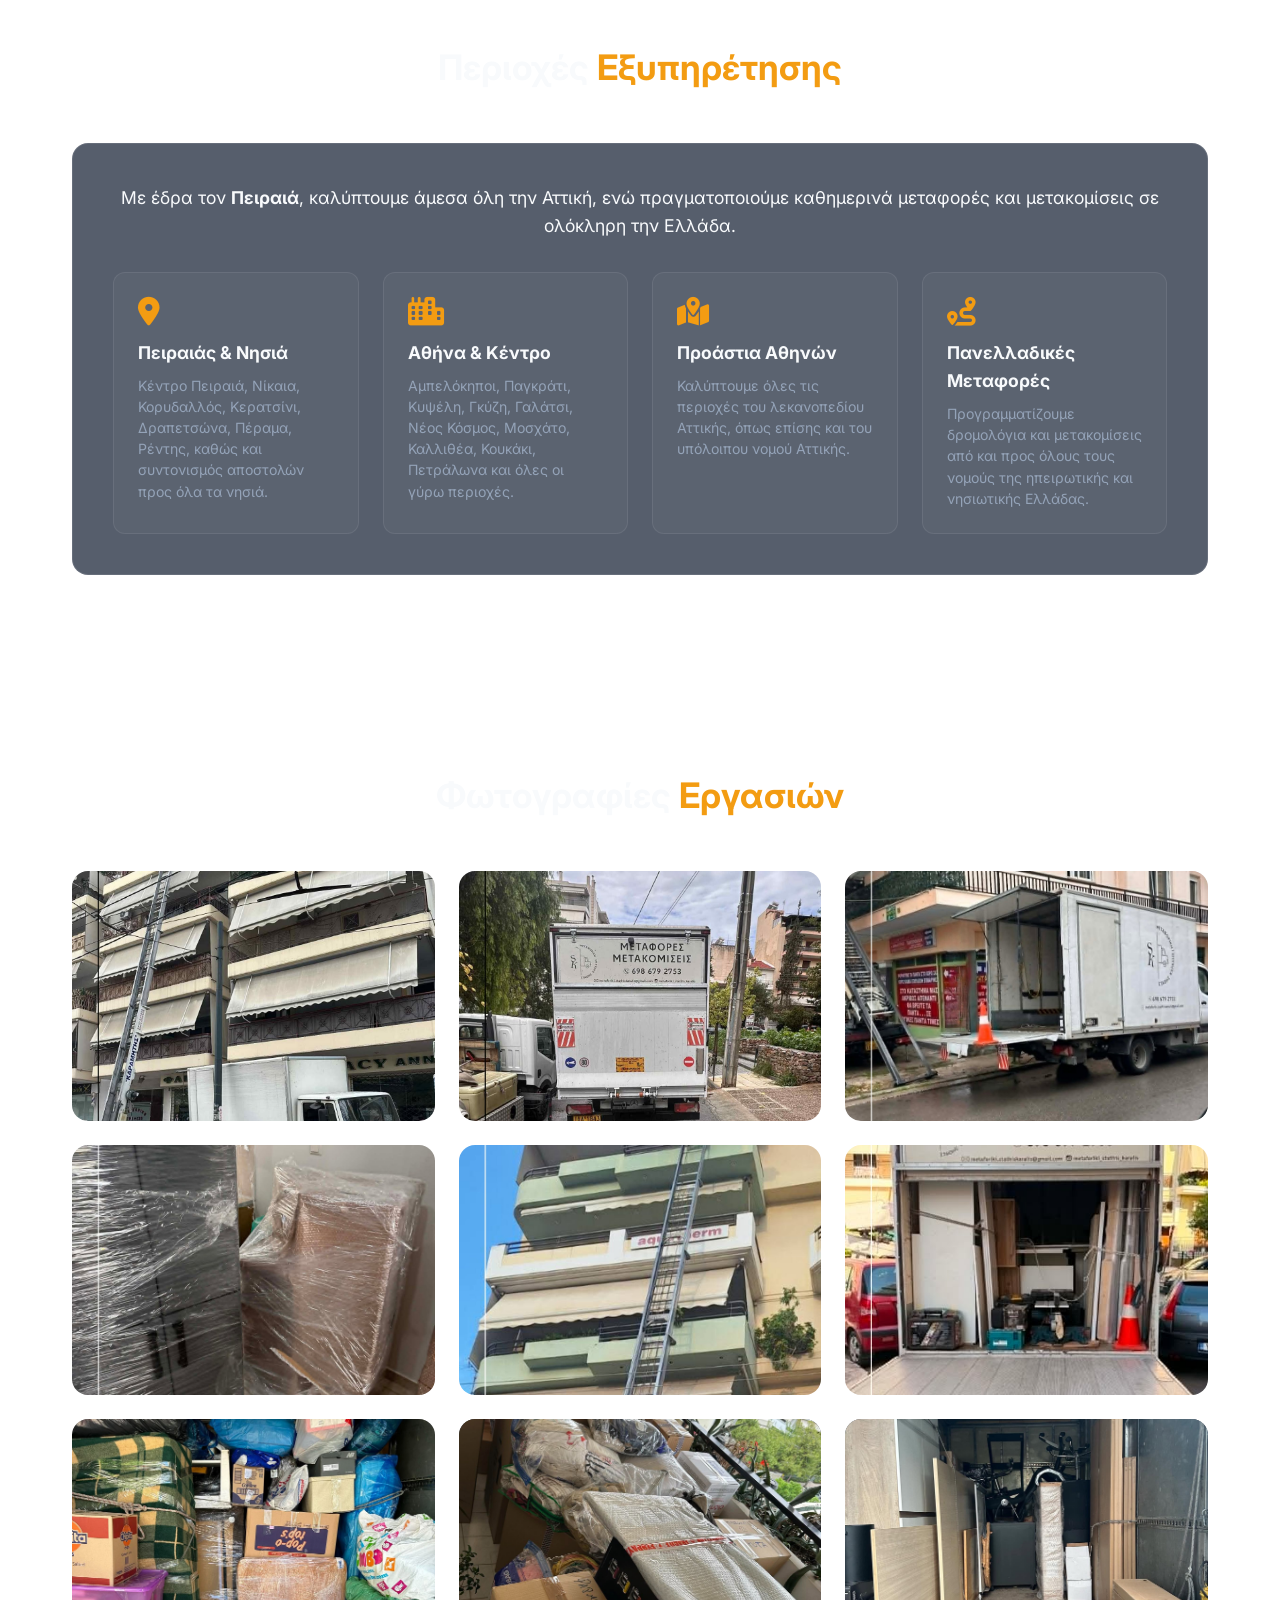
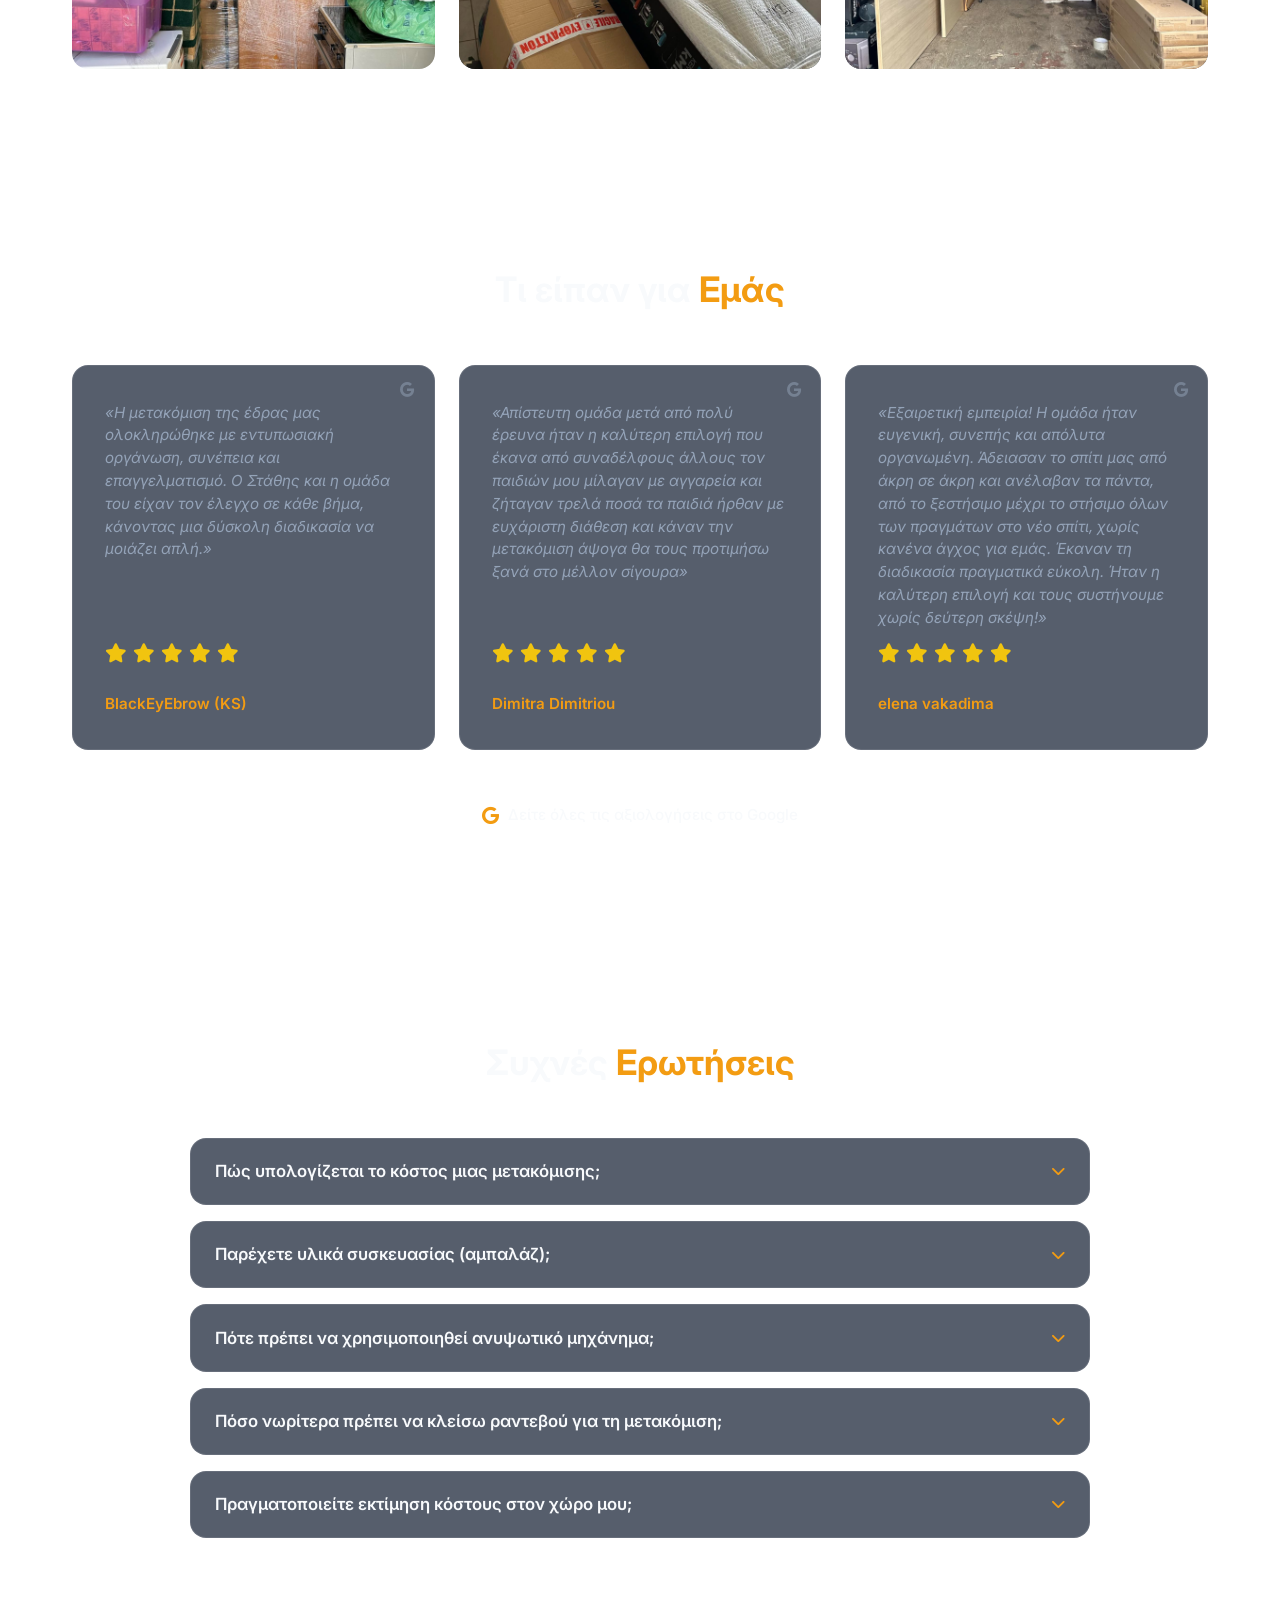
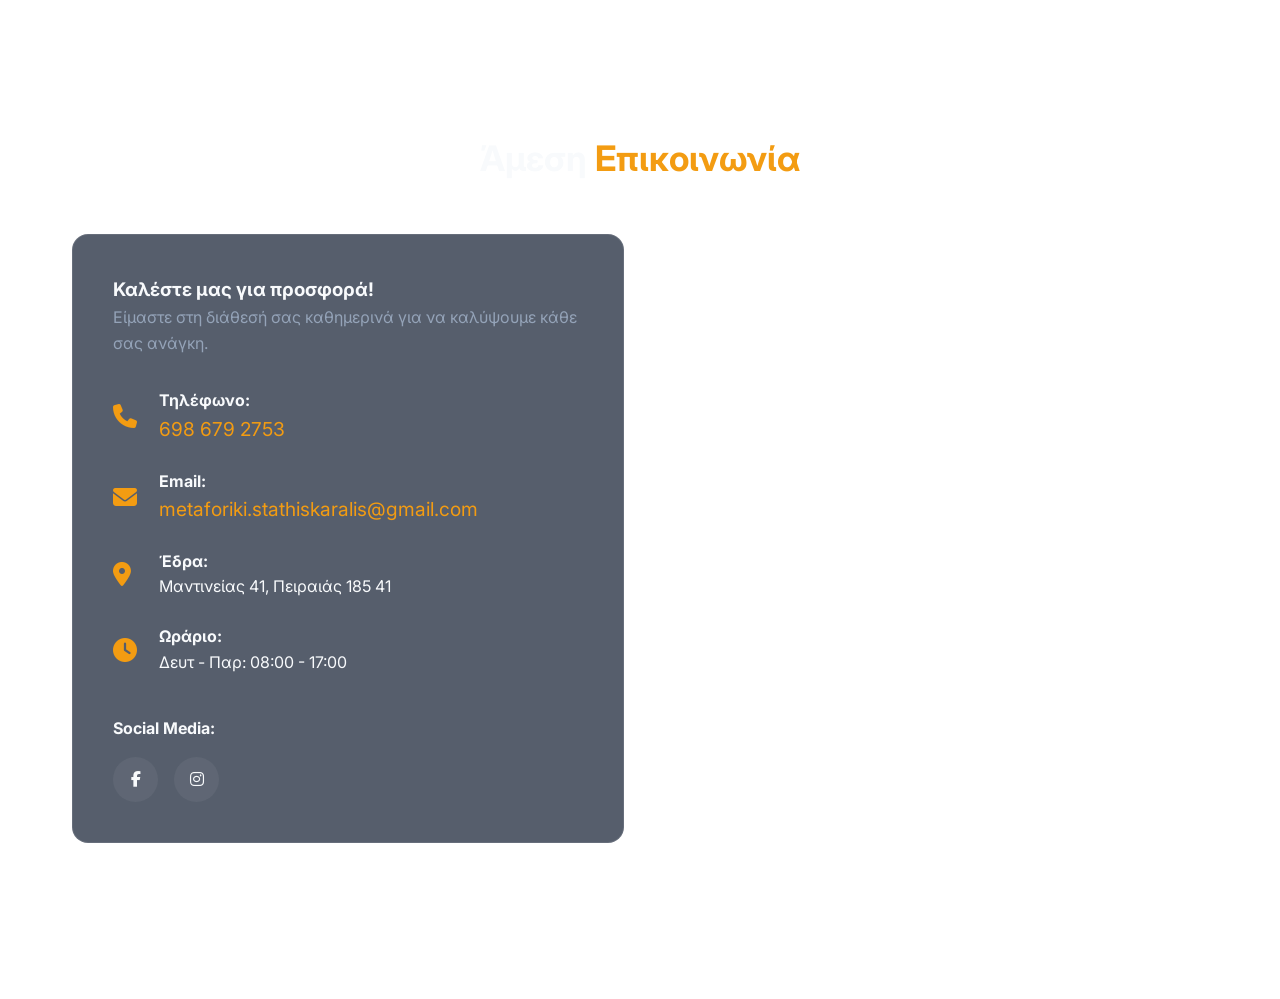
==== commit 20c7b526: "Add files via upload" ====
--- a/el/index.html
+++ b/el/index.html
@@ -1,26 +1,97 @@
 <!DOCTYPE html>
 <html lang="el">
+
 <head>
     <meta charset="UTF-8">
     <meta name="viewport" content="width=device-width, initial-scale=1.0">
-    <title>Μεταφορική Στάθης Κάραλης | Μεταφορές - Μετακομίσεις Αθήνα Πειραιάς</title> 
-    <meta name="description" content="Μεταφορική Στάθης Κάραλης. Μεταφορές, μετακομίσεις, αμπαλάζ, συναρμολογήσεις επίπλων, ανυψωτικό και ασφαλής φύλαξη στην Αθήνα και τον Πειραιά.">
-    
+
+    <!-- Primary SEO -->
+    <title>Μεταφορική Στάθης Κάραλης | Μεταφορές & Μετακομίσεις Αθήνα – Πειραιάς</title>
+
+    <meta name="description"
+          content="Η Μεταφορική Στάθης Κάραλης αναλαμβάνει μεταφορές, μετακομίσεις, αμπαλάζ, συναρμολογήσεις επίπλων, ανυψωτικό και φύλαξη οικοσκευών σε Αθήνα, Πειραιά και όλη την Ελλάδα.">
+
+    <meta name="robots" content="index, follow">
+    <meta name="author" content="Μεταφορική Στάθης Κάραλης">
+
+    <!-- Canonical URL -->
     <link rel="canonical" href="https://www.yourdomain.gr/">
 
-    <!-- Open Graph / Facebook / Viber -->
+    <!-- Language -->
+    <meta http-equiv="content-language" content="el">
+
+    <!-- Theme Color -->
+    <meta name="theme-color" content="#ffffff">
+
+    <!-- Google Fonts -->
+    <link rel="preconnect" href="https://fonts.googleapis.com">
+    <link rel="preconnect" href="https://fonts.gstatic.com" crossorigin>
+    <link href="https://fonts.googleapis.com/css2?family=Inter:wght@400;600;800&display=swap" rel="stylesheet">
+
+    <!-- Font Awesome -->
+    <link rel="stylesheet"
+          href="https://cdnjs.cloudflare.com/ajax/libs/font-awesome/6.4.0/css/all.min.css">
+
+    <!-- Favicon -->
+    <link rel="icon" type="image/x-icon" href="../images/favicon.ico">
+
+    <!-- Open Graph / Facebook / Viber / LinkedIn -->
     <meta property="og:type" content="website">
-    <meta property="og:title" content="Μεταφορική Στάθης Κάραλης | Μεταφορές - Μετακομίσεις Αθήνα Πειραιάς">
-    <meta property="og:description" content="Μεταφορές, μετακομίσεις, αμπαλάζ και φύλαξη σε Αθήνα & Πειραιά. Άμεση και ασφαλής εξυπηρέτηση.">
-    <meta property="og:image" content="images/logo.jpg">
-
-    <link rel="icon" type="image/x-icon" href="../images/favicon.ico">
-
-    <!-- Google Fonts & Font Awesome for Icons -->
-    <link href="https://fonts.googleapis.com/css2?family=Inter:wght@400;600;800&display=swap" rel="stylesheet">
-    <link rel="stylesheet" href="https://cdnjs.cloudflare.com/ajax/libs/font-awesome/6.4.0/css/all.min.css">
-        
-    <!-- Σύνδεση με το εξωτερικό αρχείο CSS -->
+    <meta property="og:title"
+          content="Μεταφορική Στάθης Κάραλης | Μεταφορές & Μετακομίσεις">
+    <meta property="og:description"
+          content="Μεταφορές, μετακομίσεις, αμπαλάζ, ανυψωτικό και φύλαξη οικοσκευών σε Αθήνα, Πειραιά και όλη την Ελλάδα.">
+    <meta property="og:url" content="https://www.yourdomain.gr/">
+    <meta property="og:site_name" content="Μεταφορική Στάθης Κάραλης">
+    <meta property="og:locale" content="el_GR">
+
+    <!-- Open Graph Image -->
+    <meta property="og:image"
+          content="https://www.yourdomain.gr/images/og-image.jpg">
+    <meta property="og:image:alt"
+          content="Μεταφορική Στάθης Κάραλης – Μεταφορές και Μετακομίσεις">
+    <meta property="og:image:type" content="image/jpeg">
+
+    <!-- Twitter / X -->
+    <meta name="twitter:card" content="summary_large_image">
+    <meta name="twitter:title"
+          content="Μεταφορική Στάθης Κάραλης | Μεταφορές & Μετακομίσεις">
+    <meta name="twitter:description"
+          content="Αξιόπιστες μεταφορές και μετακομίσεις σε Αθήνα, Πειραιά και όλη την Ελλάδα.">
+    <meta name="twitter:image"
+          content="https://www.yourdomain.gr/images/og-image.jpg">
+
+    <!-- Structured Data: Moving Company -->
+    <script type="application/ld+json">
+    {
+        "@context": "https://schema.org",
+        "@type": "MovingCompany",
+        "@id": "https://www.yourdomain.gr/#movingcompany",
+        "name": "Μεταφορική Στάθης Κάραλης",
+        "url": "https://www.yourdomain.gr/",
+        "telephone": "+306986792753",
+        "description": "Μεταφορές, μετακομίσεις, αμπαλάζ, συναρμολογήσεις επίπλων, υπηρεσίες ανυψωτικού και φύλαξη οικοσκευών.",
+        "areaServed": [
+            {
+                "@type": "City",
+                "name": "Αθήνα"
+            },
+            {
+                "@type": "City",
+                "name": "Πειραιάς"
+            },
+            {
+                "@type": "Country",
+                "name": "Ελλάδα"
+            }
+        ],
+        "image": "https://www.yourdomain.gr/images/og-image.jpg",
+        "logo": "https://www.yourdomain.gr/images/logo.jpg",
+        " knowsLanguage": "el"
+    }
+    </script>
+
+    <!-- Main CSS -->
     <link rel="stylesheet" href="../css/style.css">
 </head>
 
@@ -36,7 +107,7 @@
             <span></span>
             <span></span>
         </button>
-ΕΛ
+
         <ul class="nav-links" id="nav-links">
             <li><a href="#about" class="nav-link">Σχετικά</a></li>
             <li><a href="#services" class="nav-link">Υπηρεσίες</a></li>
